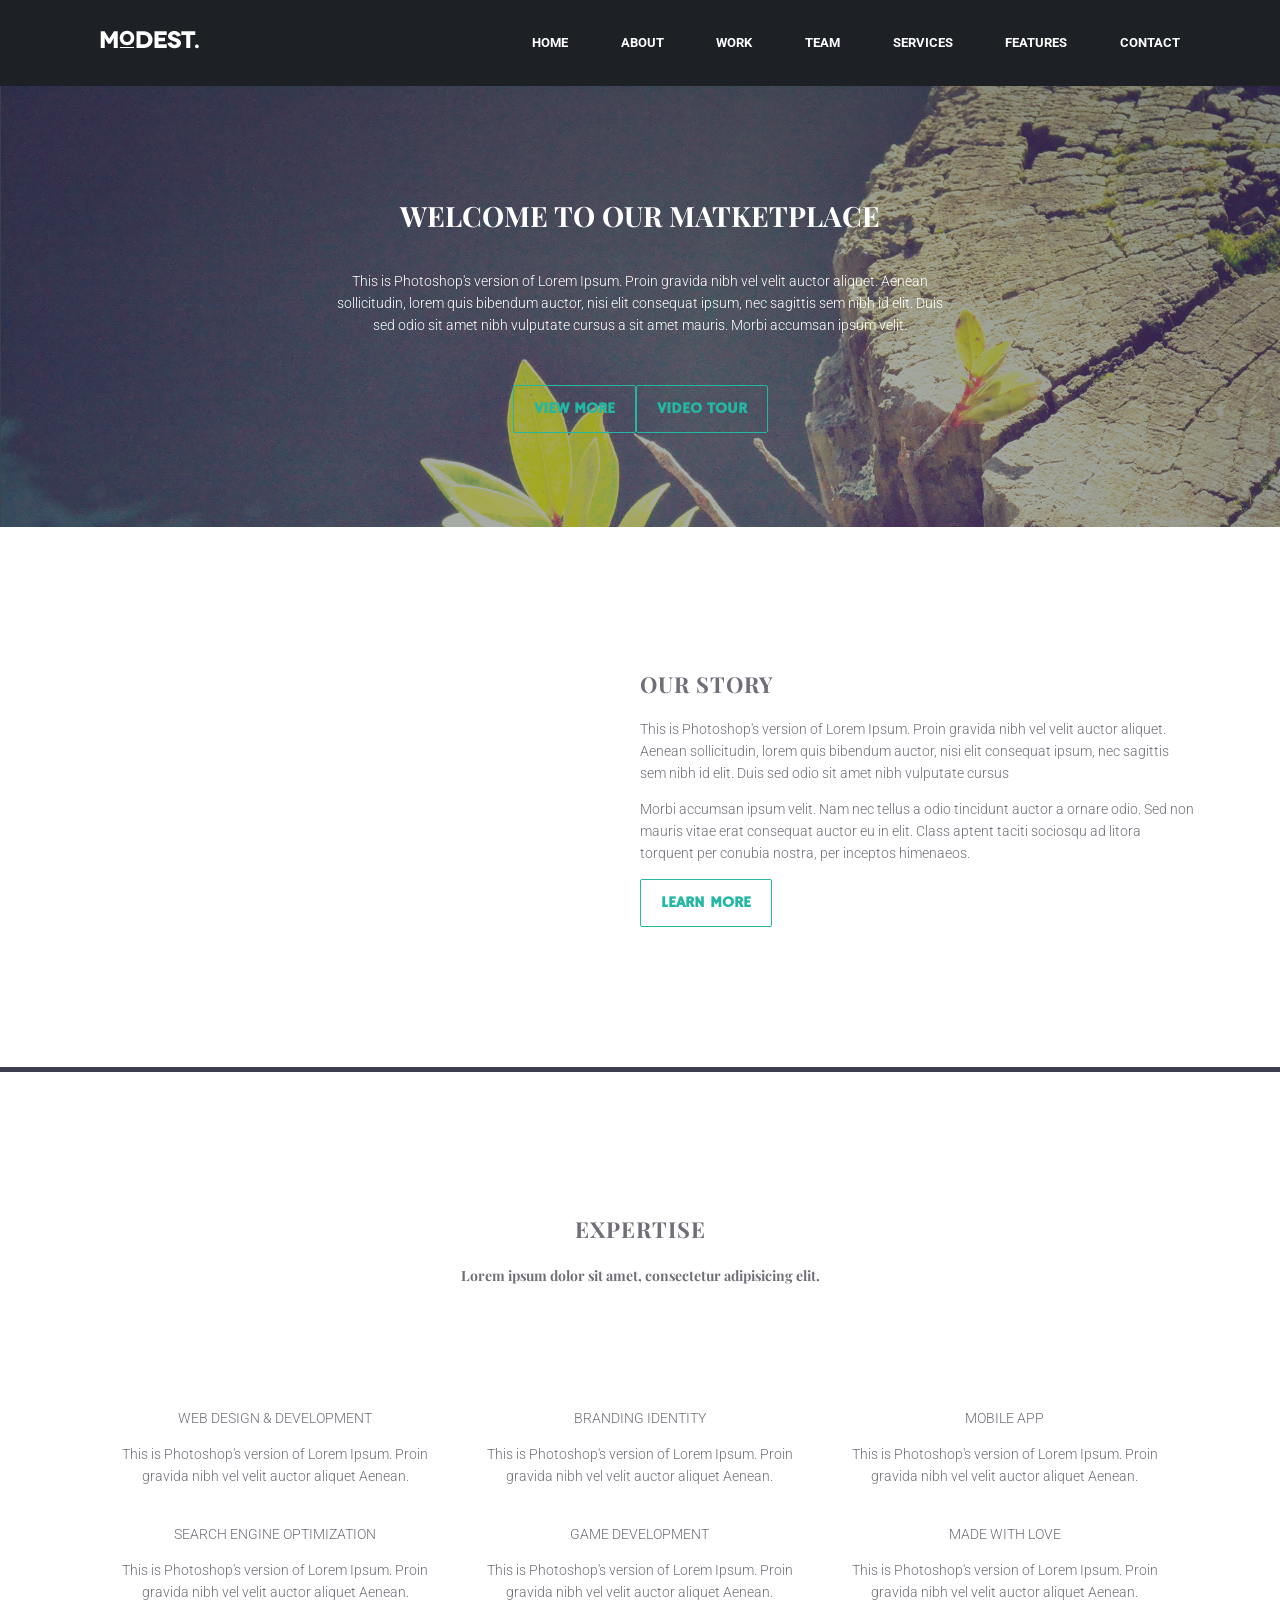
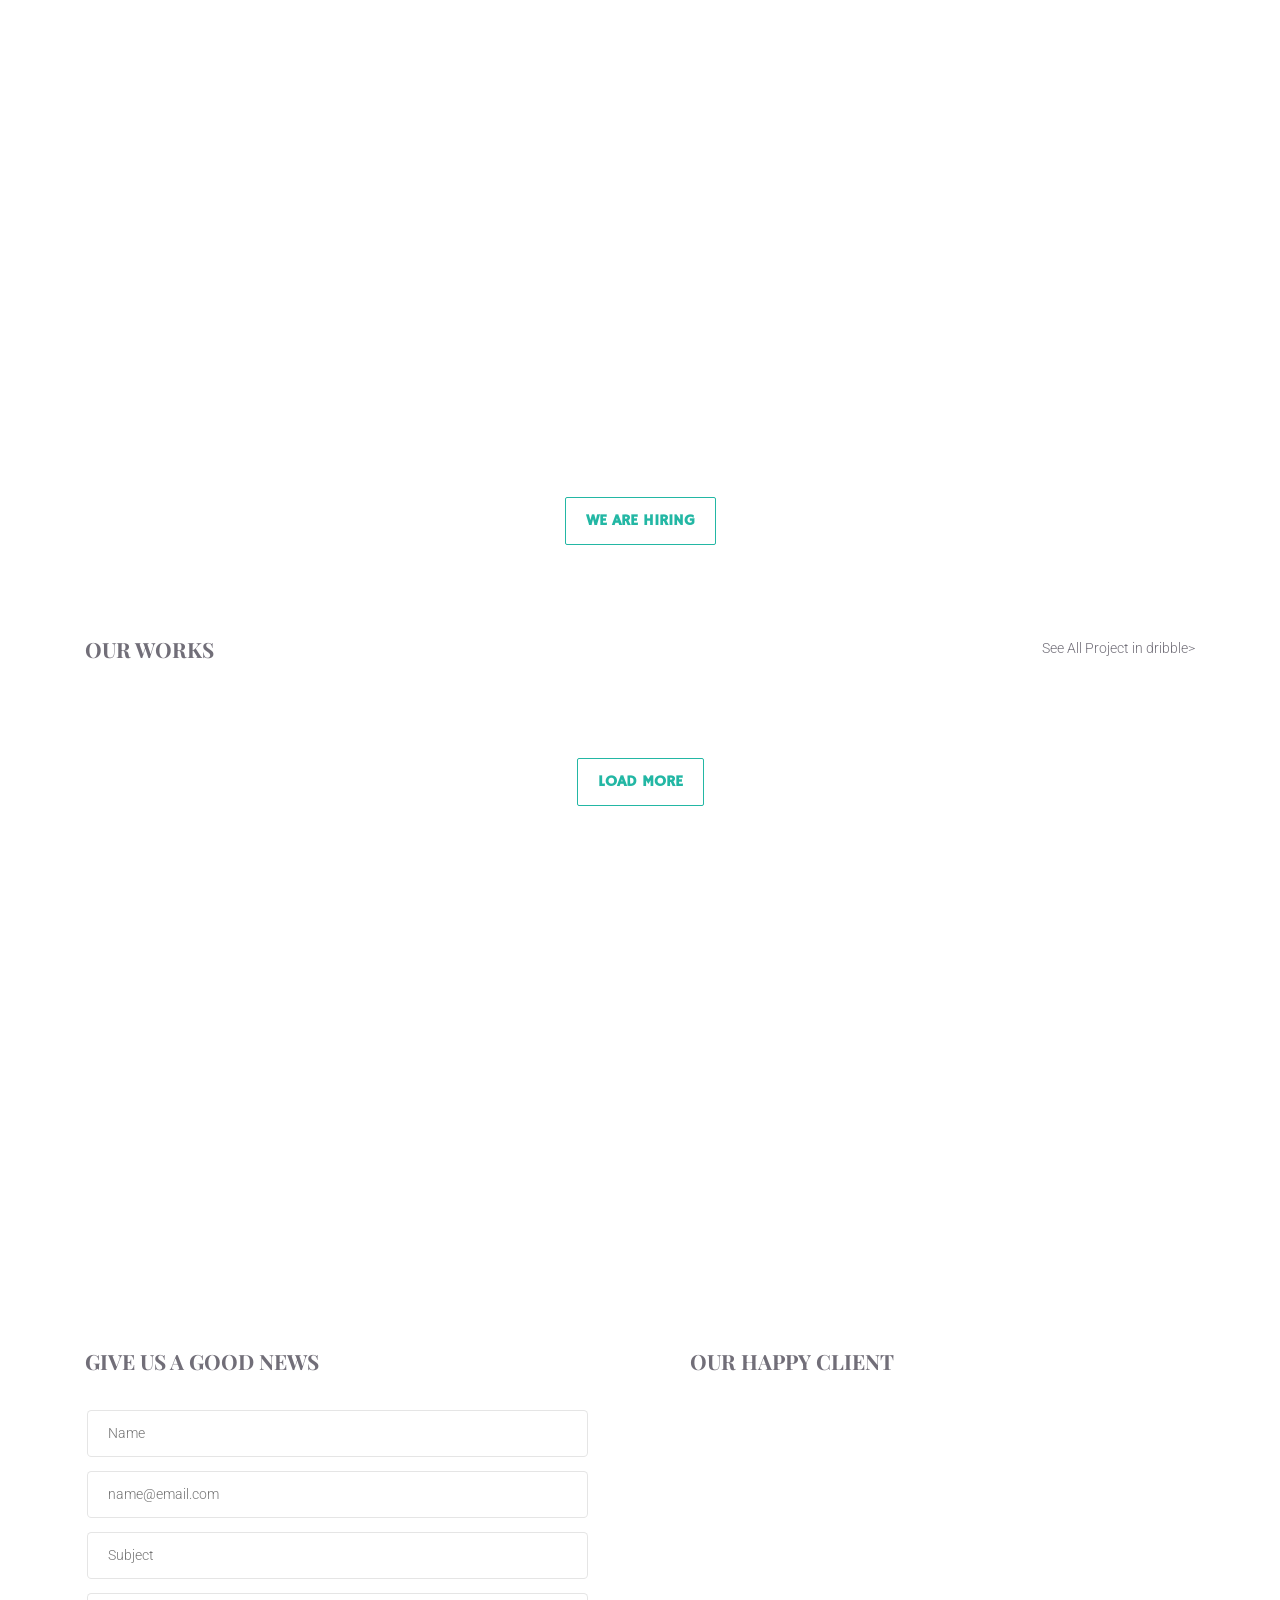
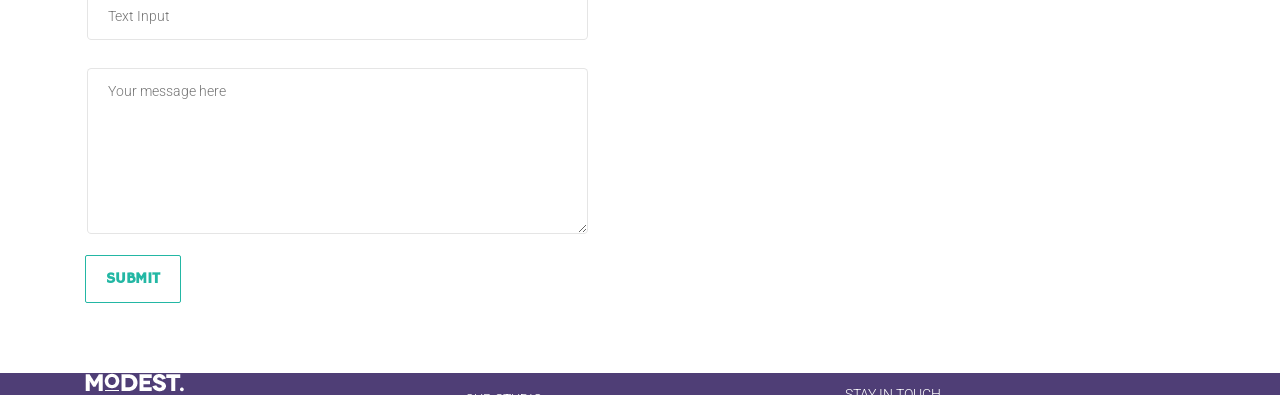
==== index.html @ d0fc0d4c "first commit" ====
<!DOCTYPE html>
<html lang="en">
<head>
  <meta charset="UTF-8">
  <meta name="viewport" content="width=device-width, initial-scale=1.0">
  <meta http-equiv="X-UA-Compatible" content="ie=edge">
  <title>MODEST</title>
  <link href="https://fonts.googleapis.com/css?family=Hammersmith+One|Playfair+Display:700|Roboto:300,400,900" rel="stylesheet">
  <link rel="stylesheet" href="css/main.css">
</head>
<body>
    <header class="header">
        <div class="container">
            <div class="navbar">
                <div class="container">
                    <div class="navbar-container">
                        <div class="navbar-logo"><a href="#"><img src="images/header/logo.png" alt="" class="logo"></a></div>
                        <ul class="navbar-nav">
                            <li class="nav-li"><a href="#">HOME</a></li>
                            <li class="nav-li"><a href="#">ABOUT</a></li>
                            <li class="nav-li"><a href="#">WORK</a></li>
                            <li class="nav-li"><a href="#">TEAM</a></li>
                            <li class="nav-li"><a href="#">SERVICES</a></li>
                            <li class="nav-li"><a href="#">FEATURES</a></li>
                            <li class="nav-li"><a href="#">CONTACT</a></li>
                        </ul>
                    </div>
                </div>
            </div>
        </div>
    </header>
    <div class="wrapper">
        <section class="slider">
            <div class="slider-item">
                <div class="slider-bg"><img src="images/slider/slider-bg.png" alt=""></div>
                <div class="slider-fg">
                    <div class="container">
                        <div class="slider-title"><h1>WELCOME TO OUR MATKETPLACE</h1></div>
                        <div class="slider-description">
                            <p>This is Photoshop's version  of Lorem Ipsum. Proin gravida nibh vel velit auctor aliquet. Aenean sollicitudin, lorem quis bibendum auctor, nisi elit consequat ipsum, nec sagittis sem nibh id elit. Duis sed odio sit amet nibh vulputate cursus a sit amet mauris. Morbi accumsan ipsum velit.
                            </p>
                        </div>
                        <button class="button button-primary">VIEW MORE</button>
                        <button class="button button-primary">VIDEO TOUR</button>
                    </div>
                </div>
            </div>
        </section>
        <section class="story">
            <div class="container">
                <div class="logo-story"><img src="images/about/logo_about.png" alt="" class="story-logo"></div>
                <div class="card-story">
                    <div class="card">
                        <div class="card-title"><h2>OUR STORY</h2></div>
                        <div class="card-description">
                            <p>This is Photoshop's version  of Lorem Ipsum. Proin gravida nibh vel velit auctor aliquet. Aenean sollicitudin, lorem quis bibendum auctor, nisi elit consequat ipsum, nec sagittis sem nibh id elit. Duis sed odio sit amet nibh vulputate cursus</p>
                            <p>Morbi accumsan ipsum velit. Nam nec tellus a odio tincidunt auctor a ornare odio. Sed non  mauris vitae erat consequat auctor eu in elit. Class aptent taciti sociosqu ad litora torquent per conubia nostra, per inceptos himenaeos.</p>
                        </div>
                        <button class="button button-primary">LEARN MORE</button>
                    </div>
                </div>
            </div>
        </section>
        <section class="video">
            <div class="container">
                <div class="video-bg"><img src="images/video/video.png" alt=""></div>
                <div class="video-fg">
                    <div class="container">
                        <div class="button-play"><img src="images/video/play.png" alt=""></div>
                        <div class="video-title">WATCH OUR STORY</div>
                    </div>
                </div>
            </div>
        </section>
        <section class="expertise">
            <div class="container">
                <div class="heading">
                    <div class="heading-title"><h2>EXPERTISE</h2></div>
                    <div class="heading-description"><h4>Lorem ipsum dolor sit amet, consectetur adipisicing elit.</h4></div>
                    <div class="stripe"></div>
                </div>
                <div class="gallery">
                    <div class="grid">
                        <div class="grid-item-expertise">
                            <div class="card">
                                <div class="card-image"><img src="images/expertise/monitor.png" alt=""></div>
                                <div class="card-title">WEB DESIGN & DEVELOPMENT</div>
                                <div class="card-description"><p>This is Photoshop's version  of Lorem Ipsum. Proin gravida nibh vel velit auctor aliquet Aenean.</p></div>
                            </div>
                        </div>
                        <div class="grid-item-expertise">
                            <div class="card">
                                <div class="card-image"><img src="images/expertise/brush.png" alt=""></div>
                                <div class="card-title">BRANDING IDENTITY</div>
                                <div class="card-description"><p>This is Photoshop's version  of Lorem Ipsum. Proin gravida nibh vel velit auctor aliquet Aenean.</p></div>
                            </div>
                        </div>
                        <div class="grid-item-expertise">
                            <div class="card">
                                <div class="card-image"><img src="images/expertise/mobile.png" alt=""></div>
                                <div class="card-title">MOBILE APP</div>
                                <div class="card-description"><p>This is Photoshop's version  of Lorem Ipsum. Proin gravida nibh vel velit auctor aliquet Aenean.</p></div>
                            </div>
                        </div>
                    </div>
                    <div class="grid">
                        <div class="grid-item-expertise">
                            <div class="card">
                                <div class="card-image"><img src="images/expertise/diagram.png" alt=""></div>
                                <div class="card-title">SEARCH ENGINE OPTIMIZATION</div>
                                <div class="card-description"><p>This is Photoshop's version  of Lorem Ipsum. Proin gravida nibh vel velit auctor aliquet Aenean.</p></div>
                            </div>
                        </div>
                        <div class="grid-item-expertise">
                            <div class="card">
                                <div class="card-image"><img src="images/expertise/game.png" alt=""></div>
                                <div class="card-title">GAME DEVELOPMENT</div>
                                <div class="card-description"><p>This is Photoshop's version  of Lorem Ipsum. Proin gravida nibh vel velit auctor aliquet Aenean.</p></div>
                            </div>
                        </div>
                        <div class="grid-item-expertise">
                            <div class="card">
                                <div class="card-image"><img src="images/expertise/heart.png" alt=""></div>
                                <div class="card-title">MADE WITH LOVE</div>
                                <div class="card-description"><p>This is Photoshop's version  of Lorem Ipsum. Proin gravida nibh vel velit auctor aliquet Aenean.</p></div>
                            </div>
                        </div>
                    </div>
                </div>
            </div>
        </section>
        <section class="team">
            <div class="container">
                <div class="heading">
                    <div class="heading-title"><h2>MEET OUR AMAZING TEAM</h2></div>
                    <div class="heading-description"><h4>Lorem ipsum dolor sit amet, consectetur adipisicing elit.</h4></div>
                    <div class="stripe"></div>
                </div>
                <div class="gallery">
                    <div class="grid">
                        <div class="grid-item-team">
                            <div class="card">
                                <div class="card-image"><img src="images/team/teams_1.png" alt=""></div>
                                <div class="card-title">EVE SMITH</div>
                                <div class="card-description"><p>FOUNDER</p></div>
                            </div>
                        </div>
                        <div class="grid-item-team">
                            <div class="card">
                                <div class="card-image"><img src="images/team/teams_2.png" alt=""></div>
                                <div class="card-title">HELEN ROLLES</div>
                                <div class="card-description"><p>ENGINEERING</p></div>
                            </div>
                        </div>
                        <div class="grid-item-team">
                            <div class="card">
                                <div class="card-image"><img src="images/team/teams_3.png" alt=""></div>
                                <div class="card-title">ELVIRA BROWN</div>
                                <div class="card-description"><p>DESIGNER</p></div>
                            </div>
                        </div>
                        <div class="grid-item-team">
                            <div class="card">
                                <div class="card-image"><img src="images/team/teams_4.png" alt=""></div>
                                <div class="card-title">LINA KIM</div>
                                <div class="card-description"><p>MARKETING</p></div>
                            </div>
                        </div>
                    </div>
                </div>
                <p>Become part of our dream, let's join us</p>
                <button class="button button-primary">WE ARE HIRING</button>
            </div>
        </section>
        <section class="works">
            <div class="container">
                <div class="works-heading">
                    <div class="works-title"><h2>OUR WORKS</h2></div>
                    <div class="works-arrow"><div class="works-arrow-text"><p>See All Project in dribble</p></div><div class="works-arrow-arrow"><p> > </p></div></div>
                </div>
            </div>
            <div class="gallery-works">
                <div class="grid">
                    <div class="grid-item"><img src="images/works/works.png" alt=""></div>
                    <div class="grid-item"><img src="images/works/works1.png" alt=""></div>
                    <div class="grid-item"><img src="images/works/works2.png" alt=""></div>
                    <div class="grid-item"><img src="images/works/works3.png" alt=""></div>
                    <div class="grid-item"><img src="images/works/works4.png" alt=""></div>
                    <div class="grid-item"><img src="images/works/works5.png" alt=""></div>
                </div>
                <div class="grid">
                    <div class="grid-item"><img src="images/works/works3.png" alt=""></div>
                    <div class="grid-item"><img src="images/works/works4.png" alt=""></div>
                    <div class="grid-item"><img src="images/works/works5.png" alt=""></div>
                    <div class="grid-item"><img src="images/works/works.png" alt=""></div>
                    <div class="grid-item"><img src="images/works/works1.png" alt=""></div>
                    <div class="grid-item"><img src="images/works/works2.png" alt=""></div>
                </div>
            </div>
            <button class="button button-primary">LOAD MORE</button>
        </section>
        <section class="review">
            <div class="container">
                <div class="review-head">"</div>
                <div class="review-description">This is Photoshop's version  of Lorem Ipsum. Proin gravida nibh
                    vel velit auctor aliquet Aenean.This is Photoshop's version  of Lorem Ipsum. Proin gravida nibh v
                    el velit auctor aliquet Aenean.This is Photoshop's version  of Lorem Ipsum. Proin gravida nibh vel
                    velit auctor aliquet Aenean.
                </div>
                <div class="review-title">JANE JOHANSEN</div>
                <div class="review-subtitle">CEO TENGKUREP</div>
            </div>
            <div class="pagination">
                <div class="container">
                    <div class="arrow-prev"><img src="images/review/back.png" alt=""></div>
                    <div class="avatar-team"><img src="images/review/reviewer.png" alt=""></div>
                    <div class="avatar-team"><img src="images/review/reviewer.png" alt=""></div>
                    <div class="avatar-team-isActiv"><img src="images/review/reviewer_isActive.png" alt=""></div>
                    <div class="avatar-team"><img src="images/review/reviewer.png" alt=""></div>
                    <div class="avatar-team"><img src="images/review/reviewer.png" alt=""></div>
                    <div class="arrow-next"><img src="images/review/forward.png" alt=""></div>
                </div>
            </div>
        </section>
        <section class="contact">
            <div class="container">
                <div class="contact-form">
                    <h2>GIVE US A GOOD NEWS</h2>
                    <form>
                        <fieldset id="forms__input">
                            <p>
                                <label for="input__name">Name</label>
                                <input id="input__name" type="text" placeholder="Name">
                            </p>
                            <p>
                                <label for="input__emailaddress">Email Address</label>
                                <input id="input__emailaddress" type="email" placeholder="name@email.com">
                            </p>
                            <p>
                                <label for="input__subject">Subject</label>
                                <input id="input__subject" type="text" placeholder="Subject">
                            </p>
                            <p>
                                <label for="input__text4" class="valid">Valid</label>
                                <input id="input__text4" class="is-valid" type="text" placeholder="Text Input">
                            </p>
                        </fieldset>
                        <fieldset id="forms__textareas">
                            <p>
                                <label for="textarea">Textarea</label>
                                <textarea id="textarea" rows="8" cols="48" placeholder="Your message here"></textarea>
                            </p>
                        </fieldset>
                        <button class="button button-primary">SUBMIT</button>
                    </form>
                </div>
                <div class="contact-clients">
                    <h2>OUR HAPPY CLIENT</h2>
                    <div class="contact-clients-logos">
                        <div class="client-logo"><img src="images/contact/Puma.png" alt=""></div>
                        <div class="client-logo"><img src="images/contact/Billabong.png" alt=""></div>
                        <div class="client-logo"><img src="images/contact/NIKE.png" alt=""></div>
                        <div class="client-logo"><img src="images/contact/Mango.png" alt=""></div>
                        <div class="client-logo"><img src="images/contact/Levis.png" alt=""></div>
                        <div class="client-logo"><img src="images/contact/Puma.png" alt=""></div>
                        <div class="client-logo"><img src="images/contact/Billabong.png" alt=""></div>
                        <div class="client-logo"><img src="images/contact/NIKE.png" alt=""></div>
                        <div class="client-logo"><img src="images/contact/Mango.png" alt=""></div>
                        <div class="client-logo"><img src="images/contact/Levis.png" alt=""></div>
                    </div>
                </div>

            </div>
        </section>
        <footer class="footer">
            <div class="container">
                <div class="footer-bg"><img src="images/header/slider.png" alt=""></div>
                <div class="footer-fg">
                    <div class="container">
                        <div class="footer-grid">
                            <div class="footer-grid-item">
                                <div class="footer-grid-title">
                                    <img src="images/header/logo.png" alt="">
                                </div>
                                <div class="footer-grid-body">
                                    <p>Lorem ipsum dolor sit amet, consectetur adipisicing elit. Aliquid, architecto deserunt est et eum facere impedit, iure iusto libero nostrum odio quidem reprehenderit rerum. Aut pariatur quas qui sed voluptate! </p>
                                </div>
                            </div>
                            <div class="footer-grid-item">
                                <div class="footer-grid-title">OUR STUDIO</div>
                                <div class="footer-grid-body">
                                    <div class="address">
                                        <div class="address-image">
                                            <img src="images/footer/tag_map.png" alt="">
                                        </div>
                                        <div class="address-text">Lorem ipsum dolor sit amet, consectetur adipisicing elit. Aliquid, architecto deserunt est et eum facere impe</div>
                                    </div>
                                    <div class="phone">
                                        <div class="phone-image">
                                            <img src="images/footer/phone.png" alt="">
                                        </div>
                                        <div class="phone-text">(+52) 21-0000 3333</div>
                                    </div>
                                </div>
                            </div>
                            <div class="footer-grid-item">
                                <div class="footer-grid-title">STAY IN TOUCH</div>
                                <div class="footer-grid-body">
                                    <form class="subscribe">
                                        <fieldset id="form_subscribe">
                                                <p>
                                                    <label for="input__subscribe">Name</label>
                                                    <input id="input__subscribe" type="text" placeholder="Subscribe our newsletter">
                                                </p>
                                        </fieldset>
                                        <button class="button button-primary button-subscribe"><img src="images/footer/paperplane.png" alt=""></button>
                                    </form>
                                    <div class="social">
                                        <div class="social-icon"><img src="images/footer/facebook25.png" alt=""></div>
                                        <div class="social-icon"><img src="images/footer/twitter16.png" alt=""></div>
                                        <div class="social-icon"><img src="images/footer/dribbble4.png" alt=""></div>
                                        <div class="social-icon"><img src="images/footer/instagram3.png" alt=""></div>
                                        <div class="social-icon"><img src="images/footer/google26.png" alt=""></div>
                                        <div class="social-icon"><img src="images/footer/youtube13.png" alt=""></div>
                                    </div>
                                </div>
                            </div>
                        </div>
                        <div class="footer-bar">
                            <ul class="footer-nav">
                                <li class="nav-li"><a href="#">HELP</a></li>
                                <li class="nav-li"><a href="#">TERM & CONDITION</a></li>
                                <li class="nav-li"><a href="#">PRIVACY</a></li>
                            </ul>
                            <div class="copiright">Copyright © 2015 Tajam Creative</div>
                        </div>
                    </div>
                </div>
            </div>
        </footer>
    </div>
</body>
</html>
---- css/main.css ----
/*! normalize.css v8.0.0 | MIT License | github.com/necolas/normalize.css */
/* Document
   ========================================================================== */
/**
 * 1. Correct the line height in all browsers.
 * 2. Prevent adjustments of font size after orientation changes in iOS.
 */
html {
  line-height: 1.15;
  /* 1 */
  -webkit-text-size-adjust: 100%;
  /* 2 */ }

/* Sections
   ========================================================================== */
/**
 * Remove the margin in all browsers.
 */
body {
  margin: 0; }

/**
 * Correct the font size and margin on `h1` elements within `section` and
 * `article` contexts in Chrome, Firefox, and Safari.
 */
h1 {
  font-size: 2em;
  margin: 0.67em 0; }

/* Grouping content
   ========================================================================== */
/**
 * 1. Add the correct box sizing in Firefox.
 * 2. Show the overflow in Edge and IE.
 */
hr {
  -webkit-box-sizing: content-box;
  box-sizing: content-box;
  /* 1 */
  height: 0;
  /* 1 */
  overflow: visible;
  /* 2 */ }

/**
 * 1. Correct the inheritance and scaling of font size in all browsers.
 * 2. Correct the odd `em` font sizing in all browsers.
 */
pre {
  font-family: monospace, monospace;
  /* 1 */
  font-size: 1em;
  /* 2 */ }

/* Text-level semantics
   ========================================================================== */
/**
 * Remove the gray background on active links in IE 10.
 */
a {
  background-color: transparent; }

/**
 * 1. Remove the bottom border in Chrome 57-
 * 2. Add the correct text decoration in Chrome, Edge, IE, Opera, and Safari.
 */
abbr[title] {
  border-bottom: none;
  /* 1 */
  text-decoration: underline;
  /* 2 */
  -webkit-text-decoration: underline dotted;
  text-decoration: underline dotted;
  /* 2 */ }

/**
 * Add the correct font weight in Chrome, Edge, and Safari.
 */
b,
strong {
  font-weight: bolder; }

/**
 * 1. Correct the inheritance and scaling of font size in all browsers.
 * 2. Correct the odd `em` font sizing in all browsers.
 */
code,
kbd,
samp {
  font-family: monospace, monospace;
  /* 1 */
  font-size: 1em;
  /* 2 */ }

/**
 * Add the correct font size in all browsers.
 */
small {
  font-size: 80%; }

/**
 * Prevent `sub` and `sup` elements from affecting the line height in
 * all browsers.
 */
sub,
sup {
  font-size: 75%;
  line-height: 0;
  position: relative;
  vertical-align: baseline; }

sub {
  bottom: -0.25em; }

sup {
  top: -0.5em; }

/* Embedded content
   ========================================================================== */
/**
 * Remove the border on images inside links in IE 10.
 */
img {
  border-style: none; }

/* Forms
   ========================================================================== */
/**
 * 1. Change the font styles in all browsers.
 * 2. Remove the margin in Firefox and Safari.
 */
button,
input,
optgroup,
select,
textarea {
  font-family: inherit;
  /* 1 */
  font-size: 100%;
  /* 1 */
  line-height: 1.15;
  /* 1 */
  margin: 0;
  /* 2 */ }

/**
 * Show the overflow in IE.
 * 1. Show the overflow in Edge.
 */
button,
input {
  /* 1 */
  overflow: visible; }

/**
 * Remove the inheritance of text transform in Edge, Firefox, and IE.
 * 1. Remove the inheritance of text transform in Firefox.
 */
button,
select {
  /* 1 */
  text-transform: none; }

/**
 * Correct the inability to style clickable types in iOS and Safari.
 */
button,
[type="button"],
[type="reset"],
[type="submit"] {
  -webkit-appearance: button; }

/**
 * Remove the inner border and padding in Firefox.
 */
button::-moz-focus-inner,
[type="button"]::-moz-focus-inner,
[type="reset"]::-moz-focus-inner,
[type="submit"]::-moz-focus-inner {
  border-style: none;
  padding: 0; }

/**
 * Restore the focus styles unset by the previous rule.
 */
button:-moz-focusring,
[type="button"]:-moz-focusring,
[type="reset"]:-moz-focusring,
[type="submit"]:-moz-focusring {
  outline: 1px dotted ButtonText; }

/**
 * Correct the padding in Firefox.
 */
fieldset {
  padding: 0.35em 0.75em 0.625em; }

/**
 * 1. Correct the text wrapping in Edge and IE.
 * 2. Correct the color inheritance from `fieldset` elements in IE.
 * 3. Remove the padding so developers are not caught out when they zero out
 *    `fieldset` elements in all browsers.
 */
legend {
  -webkit-box-sizing: border-box;
  box-sizing: border-box;
  /* 1 */
  color: inherit;
  /* 2 */
  display: table;
  /* 1 */
  max-width: 100%;
  /* 1 */
  padding: 0;
  /* 3 */
  white-space: normal;
  /* 1 */ }

/**
 * Add the correct vertical alignment in Chrome, Firefox, and Opera.
 */
progress {
  vertical-align: baseline; }

/**
 * Remove the default vertical scrollbar in IE 10+.
 */
textarea {
  overflow: auto; }

/**
 * 1. Add the correct box sizing in IE 10.
 * 2. Remove the padding in IE 10.
 */
[type="checkbox"],
[type="radio"] {
  -webkit-box-sizing: border-box;
  box-sizing: border-box;
  /* 1 */
  padding: 0;
  /* 2 */ }

/**
 * Correct the cursor style of increment and decrement buttons in Chrome.
 */
[type="number"]::-webkit-inner-spin-button,
[type="number"]::-webkit-outer-spin-button {
  height: auto; }

/**
 * 1. Correct the odd appearance in Chrome and Safari.
 * 2. Correct the outline style in Safari.
 */
[type="search"] {
  -webkit-appearance: textfield;
  /* 1 */
  outline-offset: -2px;
  /* 2 */ }

/**
 * Remove the inner padding in Chrome and Safari on macOS.
 */
[type="search"]::-webkit-search-decoration {
  -webkit-appearance: none; }

/**
 * 1. Correct the inability to style clickable types in iOS and Safari.
 * 2. Change font properties to `inherit` in Safari.
 */
::-webkit-file-upload-button {
  -webkit-appearance: button;
  /* 1 */
  font: inherit;
  /* 2 */ }

/* Interactive
   ========================================================================== */
/*
 * Add the correct display in Edge, IE 10+, and Firefox.
 */
details {
  display: block; }

/*
 * Add the correct display in all browsers.
 */
summary {
  display: list-item; }

/* Misc
   ========================================================================== */
/**
 * Add the correct display in IE 10+.
 */
template {
  display: none; }

/**
 * Add the correct display in IE 10.
 */
[hidden] {
  display: none; }

html {
  -webkit-box-sizing: border-box;
  box-sizing: border-box;
  font-family: 'Roboto', sans-serif; }

:root {
  --color-primary: #23b7a4; }

a {
  color: var(--color-primary); }

*, *::before, *::after {
  -webkit-box-sizing: inherit;
  box-sizing: inherit; }

img {
  max-width: 100%;
  height: auto; }

.wrapper {
  overflow: hidden;
  /*position: relative;*/
  width: 100%; }

body {
  font-family: 'Roboto', sans-serif;
  font-size: 14px;
  font-weight: 300;
  line-height: 1.57;
  color: rgba(65, 61, 75, 0.75); }

.button {
  font-family: 'Hammersmith One', sans-serif; }

h1, h2, h3, h4, h5, h6 {
  font-family: 'Playfair Display', serif; }

.container {
  max-width: 1140px;
  padding-left: 15px;
  padding-right: 15px;
  margin-left: auto;
  margin-right: auto; }

.button {
  font: inherit;
  cursor: pointer;
  display: -webkit-inline-box;
  display: -ms-inline-flexbox;
  display: inline-flex;
  min-height: 1em;
  outline: 0;
  border: none;
  background: #e0e1e2 none;
  color: rgba(0, 0, 0, 0.6);
  margin: 0;
  padding: .78571429em 1.5em .78571429em;
  text-transform: none;
  text-shadow: none;
  font-weight: 700;
  line-height: 1em;
  text-align: center;
  text-decoration: none;
  border-radius: .28571429rem;
  -webkit-user-select: none;
  -moz-user-select: none;
  -ms-user-select: none;
  user-select: none;
  -webkit-tap-highlight-color: transparent; }

.button:hover {
  background-color: #cacbcd;
  background-image: none;
  color: rgba(0, 0, 0, 0.8); }

.button:focus {
  background-color: #cacbcd;
  color: rgba(0, 0, 0, 0.8); }

.button:disabled, .disabled.button, .disabled.button:hover {
  cursor: default;
  opacity: .45 !important;
  background-image: none !important;
  -webkit-box-shadow: none !important;
  box-shadow: none !important;
  pointer-events: none !important; }

.button-primary {
  padding: 15px 20px;
  font-family: 'Hammersmith One', sans-serif;
  background-color: transparent;
  font-size: 16px;
  border-radius: 2px;
  color: var(--color-primary);
  border: solid 1px var(--color-primary); }

.button-primary:hover,
.button-primary:focus {
  color: #fff;
  background-color: var(--color-primary);
  border: solid 1px var(--color-primary); }

label {
  display: block;
  margin: 0 0 .28571429rem 0;
  color: rgba(0, 0, 0, 0.87);
  font-size: .92857143em;
  font-weight: 700;
  text-transform: none; }

textarea,
select,
input:not([type]),
input[type="date"],
input[type="datetime-local"],
input[type="email"],
input[type="file"],
input[type="number"],
input[type="password"],
input[type="search"],
input[type="tel"],
input[type="text"],
input[type="time"],
input[type="url"],
input[type="month"],
input[type="datetime"],
input[type="week"] {
  font: inherit;
  -webkit-appearance: none;
  line-height: 1.21429em;
  font-size: 1em;
  color: rgba(0, 0, 0, 0.87);
  -webkit-box-shadow: transparent 0 0 0 0 inset;
  box-shadow: transparent 0 0 0 0 inset;
  margin: 0;
  outline: 0;
  padding: 0.5em 0.5em;
  background: white;
  border-width: 1px;
  border-style: solid;
  border-color: rgba(34, 36, 38, 0.15);
  -webkit-border-image: initial;
  -o-border-image: initial;
  border-image: initial;
  border-radius: 0.285714rem; }

textarea {
  resize: vertical; }

textarea:focus,
select:focus,
input:not([type]):focus,
input[type=date]:focus,
input[type=datetime-local]:focus,
input[type=email]:focus,
input[type=file]:focus,
input[type=number]:focus,
input[type=password]:focus,
input[type=search]:focus,
input[type=tel]:focus,
input[type=text]:focus,
input[type=time]:focus,
input[type=url]:focus {
  color: rgba(0, 0, 0, 0.95);
  border-color: #85b7d9;
  border-radius: .28571429rem;
  background: #fff;
  -webkit-box-shadow: 0 0 0 0 rgba(34, 36, 38, 0.35) inset;
  box-shadow: 0 0 0 0 rgba(34, 36, 38, 0.35) inset; }

input[type="text"], input[type="email"], textarea {
  padding: 14px 20px;
  color: rgba(65, 61, 75, 0.5);
  border: solid 1px rgba(0, 0, 0, 0.1); }

.logo {
  display: -webkit-inline-flex;
  display: -ms-inline-flex;
  display: -webkit-inline-box;
  display: -ms-inline-flexbox;
  display: inline-flex;
  text-decoration: none; }

.navbar {
  display: -webkit-flex;
  /*display: -ms-flex;*/
  display: -webkit-box;
  display: -ms-flexbox;
  display: flex;
  -ms-flex-wrap: wrap;
  flex-wrap: wrap;
  /*background-color: #e0e1e2;*/
  -ms-flex-preferred-size: 100%;
  flex-basis: 100%; }

.navbar > .container {
  display: -webkit-flex;
  /*display: -ms-flex;*/
  display: -webkit-box;
  display: -ms-flexbox;
  display: flex;
  -ms-flex-wrap: wrap;
  flex-wrap: wrap;
  -ms-flex-preferred-size: 100%;
  flex-basis: 100%; }

.navbar-container {
  display: -webkit-flex;
  /*display: -ms-flex;*/
  display: -webkit-box;
  display: -ms-flexbox;
  display: flex;
  -ms-flex-wrap: wrap;
  flex-wrap: wrap;
  -webkit-box-pack: justify;
  -ms-flex-pack: justify;
  justify-content: space-between;
  -webkit-box-align: center;
  -ms-flex-align: center;
  align-items: center;
  -ms-flex-preferred-size: 100%;
  flex-basis: 100%; }

.navbar-nav {
  display: -webkit-flex;
  /*display: -ms-flex;*/
  display: -webkit-box;
  display: -ms-flexbox;
  display: flex;
  -ms-flex-wrap: wrap;
  flex-wrap: wrap;
  margin: 0;
  padding-left: 0;
  list-style: none;
  width: 60%;
  -webkit-box-pack: justify;
  -ms-flex-pack: justify;
  justify-content: space-between;
  text-align: center; }

.nav-li {
  /*flex-basis: calc(100% / 7);*/
  /*border: 1px solid red;*/
  -ms-flex-preferred-size: auto;
  flex-basis: auto;
  text-align: center; }

.navbar a {
  text-decoration: none;
  font-family: 'Roboto', sans-serif;
  font-size: 13px;
  font-weight: bold;
  color: white; }

.child-width-1-1 > * {
  width: 100%; }

.child-width-1-2 > * {
  width: 50%; }

.child-width-1-4 > * {
  width: calc(1 / 4 * 100%); }

.child-width-2-4 > * {
  width: calc(2 / 4 * 100%); }

.child-width-3-4 > * {
  width: calc(3 / 4 * 100%); }

.child-width-1-3 > * {
  width: calc(1 / 3 * 100%); }

.child-width-2-3 > * {
  width: calc(2 / 3 * 100%); }

.width-1-1 {
  width: 100%; }

.width-1-2 {
  width: 50%; }

.width-1-4 {
  width: calc(1 / 4 * 100%); }

.width-2-4 {
  width: calc(2 / 4 * 100%); }

.width-3-4 {
  width: calc(3 / 4 * 100%); }

.width-1-3 {
  width: calc(1 / 3 * 100%); }

.width-2-3 {
  width: calc(2 / 3 * 100%); }

.grid {
  display: -webkit-flex;
  /*display: -ms-flex;*/
  display: -webkit-box;
  display: -ms-flexbox;
  display: flex;
  -ms-flex-wrap: wrap;
  flex-wrap: wrap;
  -webkit-box-pack: center;
  -ms-flex-pack: center;
  justify-content: center;
  margin-left: -15px;
  margin-right: -15px; }

.layout {
  display: -webkit-flex;
  display: -ms-flex;
  display: -webkit-box;
  display: -ms-flexbox;
  display: flex;
  -ms-flex-wrap: wrap;
  flex-wrap: wrap;
  margin-left: -15px;
  margin-right: -15px; }

.layout-item {
  padding-left: 15px;
  padding-right: 15px; }

.header {
  width: 100%;
  display: -webkit-flex;
  /*display: -ms-flex;*/
  display: -webkit-box;
  display: -ms-flexbox;
  display: flex;
  -ms-flex-wrap: wrap;
  flex-wrap: wrap;
  position: fixed;
  z-index: 100;
  background-color: #1d2126;
  padding-top: 30px;
  padding-bottom: 30px; }

.header > .container {
  display: -webkit-flex;
  /*display: -ms-flex;*/
  display: -webkit-box;
  display: -ms-flexbox;
  display: flex;
  -ms-flex-wrap: wrap;
  flex-wrap: wrap;
  width: 100%;
  /*background-color: brown;*/ }

.slider {
  width: 100%;
  color: white;
  margin-top: 82px; }

.slider-item {
  position: relative; }

.slider-bg {
  line-height: 0;
  /*background-color: chocolate;*/ }

.slider-fg {
  display: -webkit-box;
  display: -ms-flexbox;
  display: flex;
  -ms-flex-wrap: wrap;
  flex-wrap: wrap;
  -webkit-box-pack: center;
  -ms-flex-pack: center;
  justify-content: center;
  -webkit-box-align: center;
  -ms-flex-align: center;
  align-items: center;
  width: 100%;
  /*height: 826px;*/
  /*background: rgba(49, 29, 94, 0.85);*/
  position: absolute;
  top: 0;
  left: 0;
  right: 0;
  bottom: 0;
  z-index: 1; }

.slider-fg .container {
  display: -webkit-flex;
  /*display: -ms-flex;*/
  display: -webkit-box;
  display: -ms-flexbox;
  display: flex;
  -ms-flex-wrap: wrap;
  flex-wrap: wrap;
  -webkit-box-pack: center;
  -ms-flex-pack: center;
  justify-content: center;
  -webkit-box-align: center;
  -ms-flex-align: center;
  align-items: center;
  -ms-flex-preferred-size: 50%;
  flex-basis: 50%; }

.slider-title {
  -ms-flex-preferred-size: 100%;
  flex-basis: 100%; }

.slider .button {
  margin-top: 35px; }

section {
  width: 100%;
  display: -webkit-flex;
  /*display: -ms-flex;*/
  display: -webkit-box;
  display: -ms-flexbox;
  display: flex;
  -webkit-box-pack: center;
  -ms-flex-pack: center;
  justify-content: center;
  text-align: center;
  padding-bottom: 70px;
  /*background-color: #d21411;*/ }

/*
section.story {
    width: 100%;
    display: -webkit-flex;
    !*display: -ms-flex;*!
    display: flex;
    justify-content: center;
    text-align: center;
    background-color: #d21411;

}*/
.story > .container {
  width: 100%;
  display: -webkit-flex;
  /*display: -ms-flex;*/
  display: -webkit-box;
  display: -ms-flexbox;
  display: flex;
  -ms-flex-wrap: wrap;
  flex-wrap: wrap;
  -webkit-box-pack: center;
  -ms-flex-pack: center;
  justify-content: center;
  text-align: center;
  padding-top: 70px;
  padding-bottom: 70px; }

.logo-story, .card-story {
  -ms-flex-preferred-size: 50%;
  flex-basis: 50%; }

.card-story {
  text-align: left; }

.card-story > .card > .card-title > h2 {
  margin-top: 0;
  font-size: 22px;
  font-weight: bold;
  letter-spacing: 1px; }

.video {
  width: 100%;
  color: white; }

.wrapper > .video > .container {
  width: 100%;
  max-width: 100%;
  padding-left: 0;
  padding-right: 0;
  position: relative;
  background-color: chartreuse; }

/*.button-play {
    background-color: var(--color-primary);
    width: 50px;
    height: 2px;

}*/
.video-bg {
  width: 100%;
  line-height: 0;
  /*background-color: chocolate;*/ }

.video-fg {
  display: -webkit-box;
  display: -ms-flexbox;
  display: flex;
  -ms-flex-wrap: wrap;
  flex-wrap: wrap;
  -webkit-box-pack: center;
  -ms-flex-pack: center;
  justify-content: center;
  -webkit-box-align: center;
  -ms-flex-align: center;
  align-items: center;
  /*width: 100%;*/
  /*height: 826px;*/
  background: rgba(49, 29, 94, 0.85);
  position: absolute;
  top: 0;
  left: 0;
  right: 0;
  bottom: 0;
  z-index: 2; }

.video-fg .container {
  display: -webkit-flex;
  /*display: -ms-flex;*/
  display: -webkit-box;
  display: -ms-flexbox;
  display: flex;
  -ms-flex-wrap: wrap;
  flex-wrap: wrap;
  -webkit-box-pack: center;
  -ms-flex-pack: center;
  justify-content: center;
  -webkit-box-align: center;
  -ms-flex-align: center;
  align-items: center;
  /*flex-basis: 50%;*/ }

.video-title {
  -ms-flex-preferred-size: 100%;
  flex-basis: 100%;
  padding-top: 34px; }

.grid-item-expertise {
  padding-left: 15px;
  padding-right: 15px;
  -ms-flex-preferred-size: calc( 100% / 3 - 15px);
  flex-basis: calc( 100% / 3 - 15px); }

.heading {
  display: -webkit-flex;
  /*display: -ms-flex;*/
  display: -webkit-box;
  display: -ms-flexbox;
  display: flex;
  -ms-flex-wrap: wrap;
  flex-wrap: wrap;
  -webkit-box-orient: vertical;
  -webkit-box-direction: normal;
  -ms-flex-direction: column;
  flex-direction: column;
  -webkit-box-pack: center;
  -ms-flex-pack: center;
  justify-content: center;
  -webkit-box-align: center;
  -ms-flex-align: center;
  align-items: center;
  padding-top: 70px;
  padding-bottom: 80px; }

.heading-title > h2 {
  margin-top: 0;
  margin-bottom: 0;
  font-size: 22px;
  font-weight: bold;
  letter-spacing: 1px; }

.heading > .stripe {
  background-color: #413d4b;
  opacity: 0.3; }

.team {
  background-image: url("../../images/team/overlay_team.png");
  background-size: cover;
  color: white; }

.grid-item-team {
  padding-left: 15px;
  padding-right: 15px;
  -ms-flex-preferred-size: calc( 100% / 4 - 15px);
  flex-basis: calc( 100% / 4 - 15px); }

.team .stripe {
  background-color: white; }

.works {
  -ms-flex-wrap: wrap;
  flex-wrap: wrap; }

.works > .container {
  -ms-flex-preferred-size: 100%;
  flex-basis: 100%; }

.works-heading {
  display: -webkit-flex;
  /*display: -ms-flex;*/
  display: -webkit-box;
  display: -ms-flexbox;
  display: flex;
  -ms-flex-wrap: wrap;
  flex-wrap: wrap;
  -webkit-box-pack: justify;
  -ms-flex-pack: justify;
  justify-content: space-between;
  -webkit-box-align: center;
  -ms-flex-align: center;
  align-items: center; }

.works-arrow {
  display: -webkit-flex;
  /*display: -ms-flex;*/
  display: -webkit-box;
  display: -ms-flexbox;
  display: flex;
  -ms-flex-wrap: wrap;
  flex-wrap: wrap;
  -webkit-box-pack: center;
  -ms-flex-pack: center;
  justify-content: center;
  -webkit-box-align: center;
  -ms-flex-align: center;
  align-items: center; }

.gallery-works {
  -ms-flex-preferred-size: 100%;
  flex-basis: 100%;
  display: -webkit-flex;
  /*display: -ms-flex;*/
  display: -webkit-box;
  display: -ms-flexbox;
  display: flex;
  -ms-flex-wrap: wrap;
  flex-wrap: wrap;
  -webkit-box-pack: center;
  -ms-flex-pack: center;
  justify-content: center;
  -webkit-box-align: center;
  -ms-flex-align: center;
  align-items: center;
  line-height: 0; }

.gallery-works .grid-item {
  -ms-flex-preferred-size: calc( 100% / 6);
  flex-basis: calc( 100% / 6); }

.works .button {
  margin-top: 70px; }

.arrow-prev {
  padding-right: 30px; }

.arrow-next {
  padding-left: 30px; }

.review {
  background-image: url("../../images/review/overlay_review.png");
  background-size: cover;
  color: white;
  padding-top: 70px;
  -ms-flex-wrap: wrap;
  flex-wrap: wrap; }

.review-head {
  font-size: 100px;
  font-family: 'Playfair Display', serif; }

.pagination {
  -ms-flex-preferred-size: 100%;
  flex-basis: 100%;
  margin-top: 45px; }

.pagination .container {
  display: -webkit-flex;
  /*display: -ms-flex;*/
  display: -webkit-box;
  display: -ms-flexbox;
  display: flex;
  -webkit-box-pack: center;
  -ms-flex-pack: center;
  justify-content: center;
  -webkit-box-align: center;
  -ms-flex-align: center;
  align-items: center;
  -ms-flex-preferred-size: 50%;
  flex-basis: 50%; }

.avatar-team, .avatar-team-isActiv {
  -ms-flex-preferred-size: calc( 100% / 7 - 70px);
  flex-basis: calc( 100% / 7 - 70px); }

.contact > .container {
  display: -webkit-flex;
  /*display: -ms-flex;*/
  display: -webkit-box;
  display: -ms-flexbox;
  display: flex;
  -ms-flex-wrap: wrap;
  flex-wrap: wrap;
  -webkit-box-pack: justify;
  -ms-flex-pack: justify;
  justify-content: space-between;
  -webkit-box-align: baseline;
  -ms-flex-align: baseline;
  align-items: baseline;
  width: 100%; }

.contact-form, .contact-clients {
  -ms-flex-preferred-size: calc( 100% / 2 - 50px);
  flex-basis: calc( 100% / 2 - 50px);
  text-align: left; }

form label {
  display: none; }

.contact fieldset {
  padding: 0;
  border: none; }

.contact input, .contact textarea {
  width: 100%; }

.contact-clients-logos {
  display: -webkit-flex;
  /*display: -ms-flex;*/
  display: -webkit-box;
  display: -ms-flexbox;
  display: flex;
  -ms-flex-wrap: wrap;
  flex-wrap: wrap;
  -ms-flex-pack: distribute;
  justify-content: space-around;
  -webkit-box-align: baseline;
  -ms-flex-align: baseline;
  align-items: baseline;
  width: 100%; }

.client-logo {
  -ms-flex-preferred-size: calc( 100% / 2 - 20px);
  flex-basis: calc( 100% / 2 - 20px);
  padding-top: 20px;
  padding-bottom: 20px; }

.footer {
  color: #ffffff; }

.footer > .container {
  max-width: 100%;
  padding: 0 0;
  position: relative; }

.footer-fg {
  display: -webkit-box;
  display: -ms-flexbox;
  display: flex;
  -ms-flex-wrap: wrap;
  flex-wrap: wrap;
  -webkit-box-pack: center;
  -ms-flex-pack: center;
  justify-content: center;
  -webkit-box-align: center;
  -ms-flex-align: center;
  align-items: center;
  background: rgba(49, 29, 94, 0.85);
  position: absolute;
  top: 0;
  left: 0;
  right: 0;
  bottom: 0;
  z-index: 1; }

.footer-grid {
  display: -webkit-box;
  display: -ms-flexbox;
  display: flex;
  -ms-flex-wrap: wrap;
  flex-wrap: wrap;
  -webkit-box-pack: justify;
  -ms-flex-pack: justify;
  justify-content: space-between;
  -webkit-box-align: center;
  -ms-flex-align: center;
  align-items: center; }

.footer-grid-item {
  -ms-flex-preferred-size: calc( 100% / 3 - 20px);
  flex-basis: calc( 100% / 3 - 20px); }

.phone, .address {
  display: -webkit-box;
  display: -ms-flexbox;
  display: flex;
  -webkit-box-pack: start;
  -ms-flex-pack: start;
  justify-content: flex-start;
  -webkit-box-align: start;
  -ms-flex-align: start;
  align-items: flex-start; }

.address-image {
  -ms-flex-negative: 0;
  flex-shrink: 0; }

.address-image, .phone-image {
  padding-right: 16px; }

.subscribe {
  display: -webkit-box;
  display: -ms-flexbox;
  display: flex;
  -webkit-box-pack: center;
  -ms-flex-pack: center;
  justify-content: center;
  -webkit-box-align: center;
  -ms-flex-align: center;
  align-items: center; }

.footer fieldset {
  padding: 0;
  border: none; }

.social {
  display: -webkit-box;
  display: -ms-flexbox;
  display: flex;
  -ms-flex-wrap: wrap;
  flex-wrap: wrap;
  -webkit-box-pack: center;
  -ms-flex-pack: center;
  justify-content: center;
  -webkit-box-align: center;
  -ms-flex-align: center;
  align-items: center; }

.button-subscribe {
  padding: 0;
  border-radius: 0; }

.footer input {
  border-radius: 0; }

.footer-bar {
  display: -webkit-flex;
  /*display: -ms-flex;*/
  display: -webkit-box;
  display: -ms-flexbox;
  display: flex;
  -ms-flex-wrap: wrap;
  flex-wrap: wrap;
  -webkit-box-pack: justify;
  -ms-flex-pack: justify;
  justify-content: space-between;
  -webkit-box-align: center;
  -ms-flex-align: center;
  align-items: center; }

.footer-nav {
  list-style: none;
  display: -webkit-flex;
  /*display: -ms-flex;*/
  display: -webkit-box;
  display: -ms-flexbox;
  display: flex;
  -ms-flex-wrap: wrap;
  flex-wrap: wrap;
  margin: 0;
  padding-left: 0;
  -ms-flex-preferred-size: 30%;
  flex-basis: 30%;
  -webkit-box-pack: justify;
  -ms-flex-pack: justify;
  justify-content: space-between;
  text-align: center; }

.footer .nav-li {
  -ms-flex-preferred-size: auto;
  flex-basis: auto;
  text-align: center; }

.footer a {
  text-decoration: none;
  font-family: 'Roboto', sans-serif;
  font-size: 13px;
  font-weight: bold;
  color: white; }
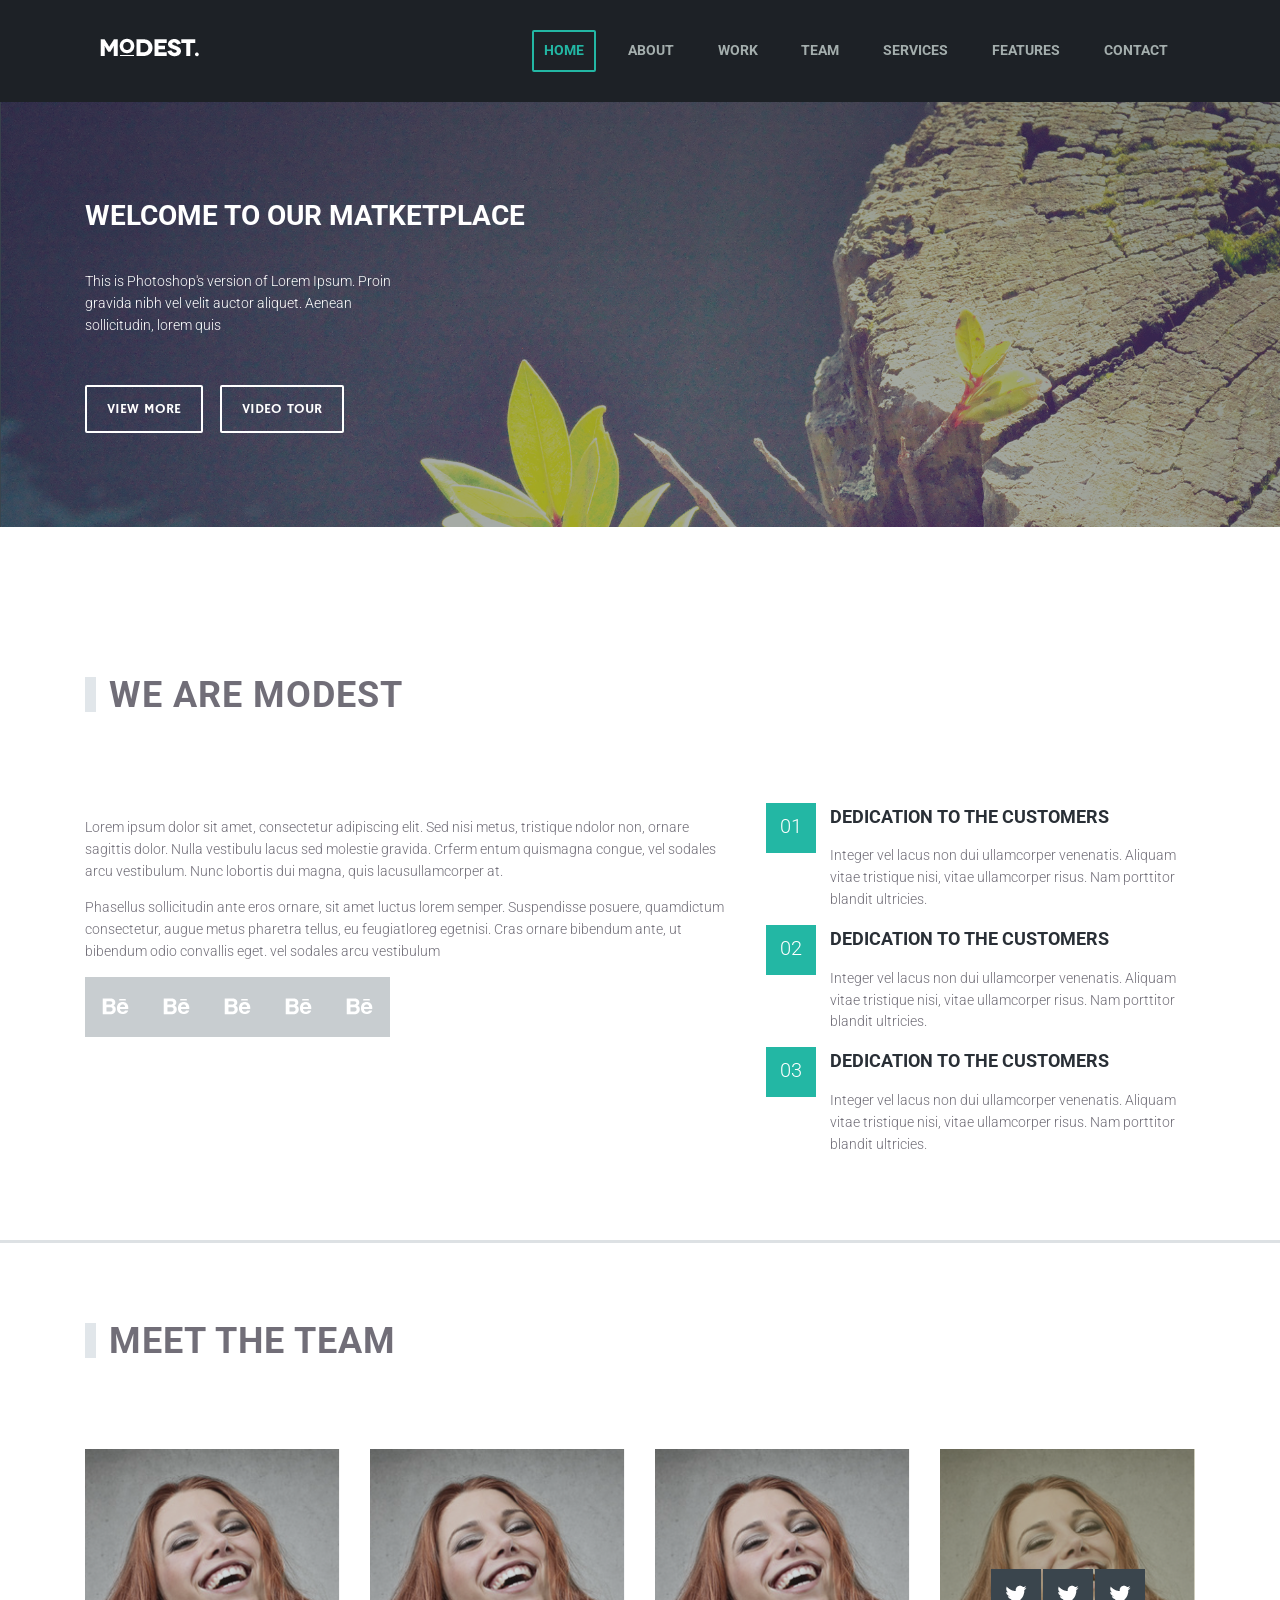
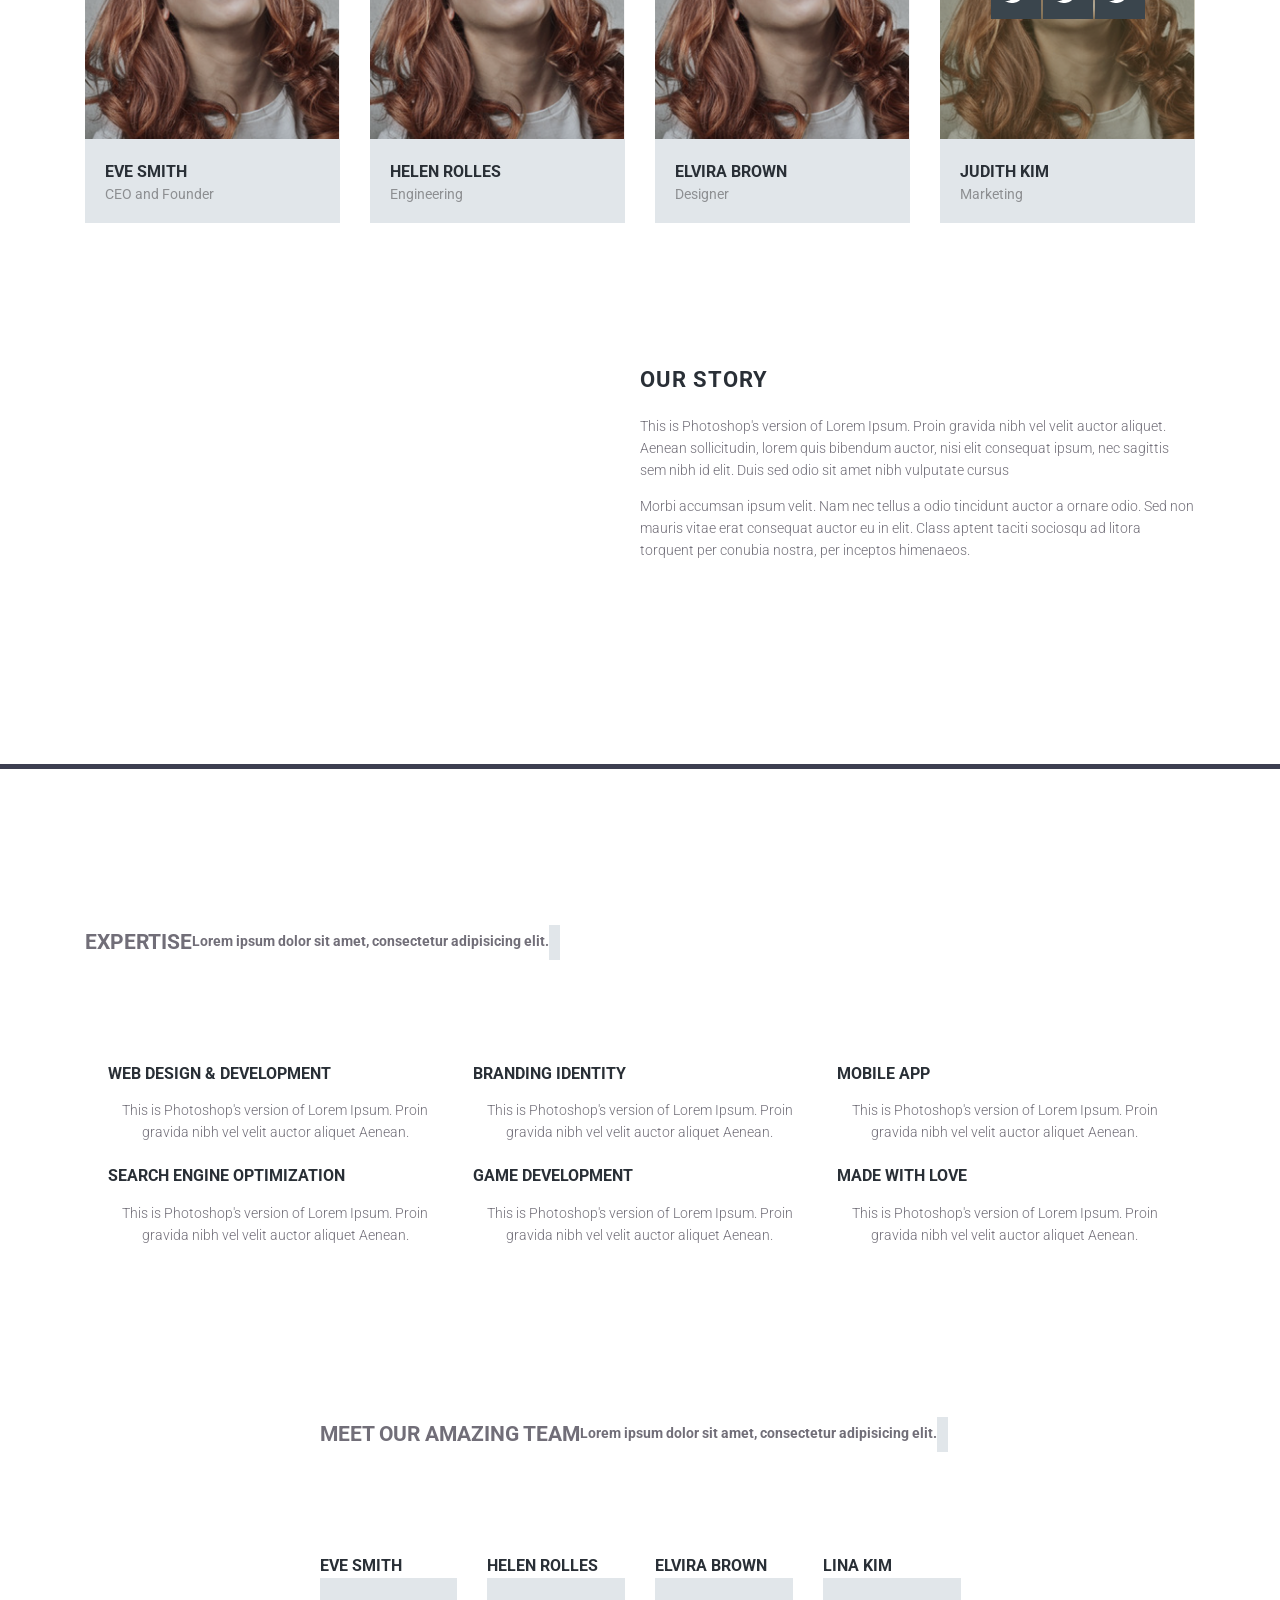
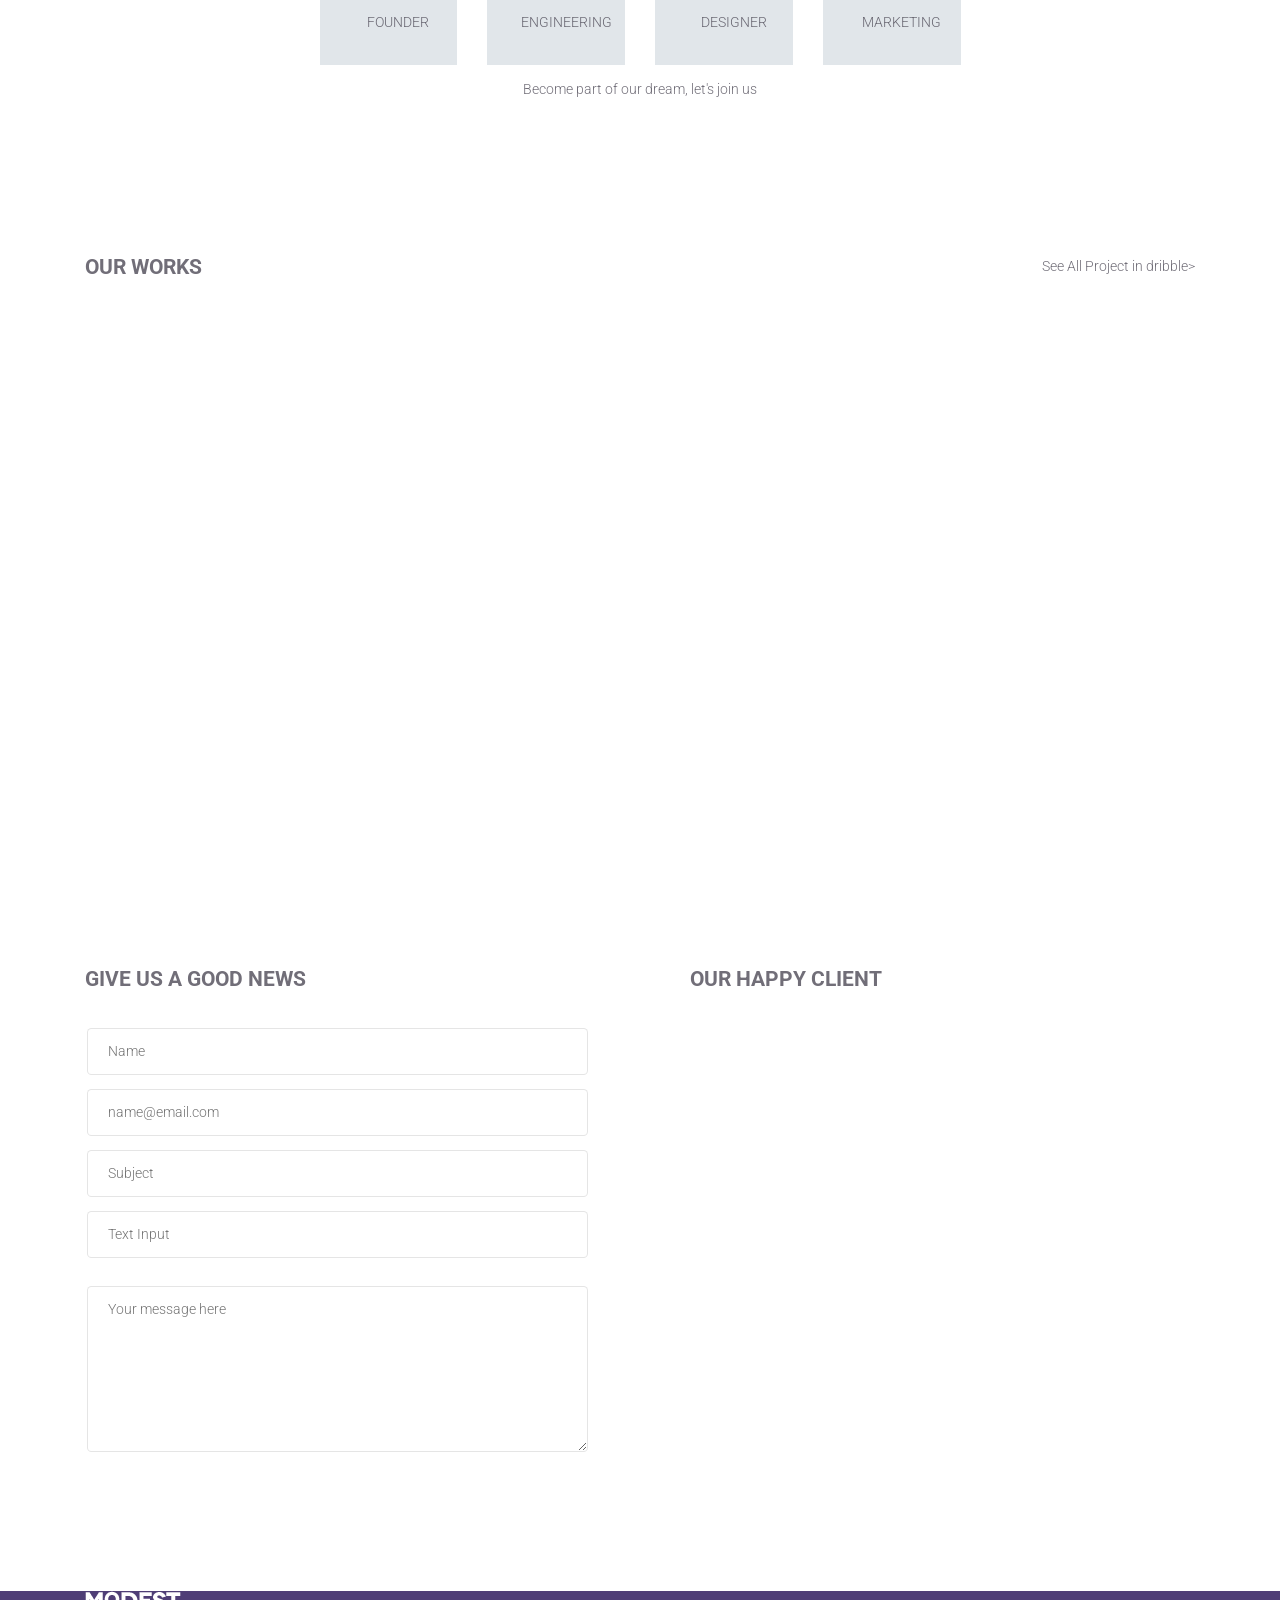
==== commit ce24f22e: "second commit" ====
--- a/index.html
+++ b/index.html
@@ -16,7 +16,7 @@
                     <div class="navbar-container">
                         <div class="navbar-logo"><a href="#"><img src="images/header/logo.png" alt="" class="logo"></a></div>
                         <ul class="navbar-nav">
-                            <li class="nav-li"><a href="#">HOME</a></li>
+                            <li class="nav-li isActive"><a href="#">HOME</a></li>
                             <li class="nav-li"><a href="#">ABOUT</a></li>
                             <li class="nav-li"><a href="#">WORK</a></li>
                             <li class="nav-li"><a href="#">TEAM</a></li>
@@ -37,11 +37,126 @@
                     <div class="container">
                         <div class="slider-title"><h1>WELCOME TO OUR MATKETPLACE</h1></div>
                         <div class="slider-description">
-                            <p>This is Photoshop's version  of Lorem Ipsum. Proin gravida nibh vel velit auctor aliquet. Aenean sollicitudin, lorem quis bibendum auctor, nisi elit consequat ipsum, nec sagittis sem nibh id elit. Duis sed odio sit amet nibh vulputate cursus a sit amet mauris. Morbi accumsan ipsum velit.
-                            </p>
-                        </div>
-                        <button class="button button-primary">VIEW MORE</button>
-                        <button class="button button-primary">VIDEO TOUR</button>
+                            <p>This is Photoshop's version  of Lorem Ipsum. Proin gravida nibh vel velit auctor aliquet. Aenean sollicitudin, lorem quis
+                            </p>
+                        </div>
+                        <div class="slider-buttons">
+                            <button class="button button-primary">VIEW MORE</button>
+                            <button class="button button-primary">VIDEO TOUR</button>
+                        </div>
+                    </div>
+                </div>
+            </div>
+        </section>
+        <section class="about">
+            <div class="container">
+                <div class="heading">
+                   <div class="stripe"></div>
+                    <div class="heading-title"><h1>WE ARE MODEST</h1></div>
+                </div>
+                <div class="about-description">
+                    <p>Lorem ipsum dolor sit amet, consectetur adipiscing elit. Sed nisi metus, tristique ndolor non, ornare sagittis dolor. Nulla vestibulu lacus sed molestie gravida. Crferm entum  quismagna congue, vel sodales arcu vestibulum. Nunc lobortis dui magna, quis lacusullamcorper at. </p>
+                    <p>Phasellus sollicitudin ante eros ornare, sit amet luctus lorem semper. Suspendisse posuere, quamdictum consectetur, augue metus pharetra tellus, eu feugiatloreg egetnisi. Cras ornare bibendum ante, ut bibendum odio convallis eget. vel sodales arcu vestibulum</p>
+                    <div class="about-social">
+                        <div class="about-social-icon">
+                            <img src="images/about/behance.png" alt="">
+                        </div>
+                        <div class="about-social-icon">
+                            <img src="images/about/behance.png" alt="">
+                        </div>
+                        <div class="about-social-icon">
+                            <img src="images/about/behance.png" alt="">
+                        </div>
+                        <div class="about-social-icon">
+                            <img src="images/about/behance.png" alt="">
+                        </div>
+                        <div class="about-social-icon">
+                            <img src="images/about/behance.png" alt="">
+                        </div>
+
+
+                    </div>
+                </div>
+                <div class="about-cards">
+                    <div class="about-card">
+                        <div class="about-card-icon">01</div>
+                        <div class="about-card-container">
+                            <div class="about-card-title">DEDICATION TO THE CUSTOMERS</div>
+                            <div class="about-card-description"><p>Integer vel lacus non dui ullamcorper venenatis. Aliquam vitae tristique nisi, vitae ullamcorper risus. Nam porttitor blandit ultricies.</p></div>
+                        </div>
+                     </div>
+                    <div class="about-card">
+                        <div class="about-card-icon">02</div>
+                        <div class="about-card-container">
+                            <div class="about-card-title">DEDICATION TO THE CUSTOMERS</div>
+                            <div class="about-card-description"><p>Integer vel lacus non dui ullamcorper venenatis. Aliquam vitae tristique nisi, vitae ullamcorper risus. Nam porttitor blandit ultricies.</p></div>
+                        </div>
+                    </div>
+                    <div class="about-card">
+                        <div class="about-card-icon">03</div>
+                        <div class="about-card-container">
+                            <div class="about-card-title">DEDICATION TO THE CUSTOMERS</div>
+                            <div class="about-card-description"><p>Integer vel lacus non dui ullamcorper venenatis. Aliquam vitae tristique nisi, vitae ullamcorper risus. Nam porttitor blandit ultricies.</p></div>
+                        </div>
+                    </div>
+                </div>
+            </div>
+        </section>
+        <section class="team">
+            <div class="container">
+                <div class="heading">
+                    <div class="stripe"></div>
+                    <div class="heading-title"><h1>MEET THE TEAM</h1></div>
+                </div>
+                <div class="gallery">
+                    <div class="grid">
+                        <div class="grid-item-team">
+                            <div class="card">
+                                <div class="card-image"><img src="images/team/judith.png" alt=""></div>
+                                <div class="card-description">
+                                    <div class="card-title">EVE SMITH</div>
+                                    <div class="card-subtitle">CEO and Founder</div>
+                                </div>
+                            </div>
+                        </div>
+                        <div class="grid-item-team">
+                            <div class="card">
+                                <div class="card-image"><img src="images/team/judith.png" alt=""></div>
+                                <div class="card-description">
+                                    <div class="card-title">HELEN ROLLES</div>
+                                    <div class="card-subtitle">Engineering</div>
+                                </div>
+                            </div>
+                        </div>
+                        <div class="grid-item-team">
+                            <div class="card">
+                                <div class="card-image"><img src="images/team/judith.png" alt=""></div>
+                                <div class="card-description">
+                                    <div class="card-title">ELVIRA BROWN</div>
+                                    <div class="card-subtitle">Designer</div>
+                                </div>
+                            </div>
+                        </div>
+                        <div class="grid-item-team">
+                            <div class="card">
+                                <div class="card-image">
+                                    <img src="images/team/judith.png" alt="">
+                                    <div class="card-hover">
+                                        <div class="card-hover-social">
+                                            <div class="card-hover-social-icon"><img src="images/about/twitter.png" alt=""></div>
+                                            <div class="card-hover-social-icon"><img src="images/about/twitter.png" alt=""></div>
+                                            <div class="card-hover-social-icon"><img src="images/about/twitter.png" alt=""></div>
+                                        </div>
+                                    </div>
+                                </div>
+                                <div class="card-description">
+                                    <div class="card-title">JUDITH KIM</div>
+                                    <div class="card-subtitle">Marketing</div>
+                                </div>
+
+                            </div>
+
+                        </div>
                     </div>
                 </div>
             </div>
--- a/css/main.css
+++ b/css/main.css
@@ -336,7 +336,7 @@
   font-family: 'Hammersmith One', sans-serif; }
 
 h1, h2, h3, h4, h5, h6 {
-  font-family: 'Playfair Display', serif; }
+  font-family: 'Roboto', sans-serif; }
 
 .container {
   max-width: 1140px;
@@ -391,17 +391,18 @@
 .button-primary {
   padding: 15px 20px;
   font-family: 'Hammersmith One', sans-serif;
+  font-weight: normal;
   background-color: transparent;
-  font-size: 16px;
+  font-size: 14px;
   border-radius: 2px;
-  color: var(--color-primary);
-  border: solid 1px var(--color-primary); }
+  color: #fff;
+  border: solid 2px #fff; }
 
 .button-primary:hover,
 .button-primary:focus {
-  color: #fff;
   background-color: var(--color-primary);
-  border: solid 1px var(--color-primary); }
+  border: solid 2px var(--color-primary);
+  color: #fff; }
 
 label {
   display: block;
@@ -476,6 +477,31 @@
   color: rgba(65, 61, 75, 0.5);
   border: solid 1px rgba(0, 0, 0, 0.1); }
 
+.card-image {
+  line-height: 0; }
+
+.card-hover {
+  display: -webkit-box;
+  display: -ms-flexbox;
+  display: flex;
+  -ms-flex-wrap: wrap;
+  flex-wrap: wrap;
+  -webkit-box-pack: center;
+  -ms-flex-pack: center;
+  justify-content: center;
+  -webkit-box-align: center;
+  -ms-flex-align: center;
+  align-items: center;
+  width: 100%;
+  /*height: 826px;*/
+  background: rgba(116, 111, 59, 0.3);
+  position: absolute;
+  top: 0;
+  left: 0;
+  right: 0;
+  bottom: 0;
+  z-index: 1; }
+
 .logo {
   display: -webkit-inline-flex;
   display: -ms-inline-flex;
@@ -543,17 +569,34 @@
 
 .nav-li {
   /*flex-basis: calc(100% / 7);*/
-  /*border: 1px solid red;*/
+  border: 2px solid transparent;
+  border-radius: 2px;
   -ms-flex-preferred-size: auto;
   flex-basis: auto;
-  text-align: center; }
+  text-align: center;
+  padding: 8px 10px; }
 
 .navbar a {
   text-decoration: none;
   font-family: 'Roboto', sans-serif;
-  font-size: 13px;
+  font-size: 14px;
   font-weight: bold;
-  color: white; }
+  color: #a4aead; }
+
+.navbar-nav > .isActive {
+  border-color: var(--color-primary); }
+
+.navbar-nav > .isActive > a {
+  color: var(--color-primary); }
+
+.nav-li:hover {
+  /*flex-basis: calc(100% / 7);*/
+  border: 2px solid #a4aead;
+  border-radius: 2px;
+  -ms-flex-preferred-size: auto;
+  flex-basis: auto;
+  text-align: center;
+  padding: 8px 10px; }
 
 .child-width-1-1 > * {
   width: 100%; }
@@ -670,9 +713,9 @@
   display: flex;
   -ms-flex-wrap: wrap;
   flex-wrap: wrap;
-  -webkit-box-pack: center;
-  -ms-flex-pack: center;
-  justify-content: center;
+  -webkit-box-pack: start;
+  -ms-flex-pack: start;
+  justify-content: flex-start;
   -webkit-box-align: center;
   -ms-flex-align: center;
   align-items: center;
@@ -694,14 +737,13 @@
   display: flex;
   -ms-flex-wrap: wrap;
   flex-wrap: wrap;
-  -webkit-box-pack: center;
-  -ms-flex-pack: center;
-  justify-content: center;
+  -webkit-box-pack: start;
+  -ms-flex-pack: start;
+  justify-content: flex-start;
   -webkit-box-align: center;
   -ms-flex-align: center;
   align-items: center;
-  -ms-flex-preferred-size: 50%;
-  flex-basis: 50%; }
+  text-align: left; }
 
 .slider-title {
   -ms-flex-preferred-size: 100%;
@@ -709,6 +751,17 @@
 
 .slider .button {
   margin-top: 35px; }
+
+.slider-description {
+  -ms-flex-preferred-size: 30%;
+  flex-basis: 30%; }
+
+.slider-buttons {
+  -ms-flex-preferred-size: 100%;
+  flex-basis: 100%; }
+
+.slider-buttons > .button {
+  margin-right: 14px; }
 
 section {
   width: 100%;
@@ -844,43 +897,94 @@
   display: flex;
   -ms-flex-wrap: wrap;
   flex-wrap: wrap;
-  -webkit-box-orient: vertical;
-  -webkit-box-direction: normal;
-  -ms-flex-direction: column;
-  flex-direction: column;
-  -webkit-box-pack: center;
-  -ms-flex-pack: center;
-  justify-content: center;
+  -webkit-box-pack: start;
+  -ms-flex-pack: start;
+  justify-content: flex-start;
   -webkit-box-align: center;
   -ms-flex-align: center;
   align-items: center;
   padding-top: 70px;
-  padding-bottom: 80px; }
-
-.heading-title > h2 {
+  padding-bottom: 80px;
+  -ms-flex-preferred-size: 100%;
+  flex-basis: 100%; }
+
+.heading-title > h1 {
   margin-top: 0;
   margin-bottom: 0;
-  font-size: 22px;
+  font-size: 36px;
   font-weight: bold;
   letter-spacing: 1px; }
 
 .heading > .stripe {
-  background-color: #413d4b;
-  opacity: 0.3; }
-
-.team {
-  background-image: url("../../images/team/overlay_team.png");
-  background-size: cover;
-  color: white; }
+  width: 11px;
+  height: 35px;
+  background-color: #e1e6ea;
+  margin-right: 13px; }
+
+.team .grid {
+  -webkit-box-pack: justify;
+  -ms-flex-pack: justify;
+  justify-content: space-between; }
 
 .grid-item-team {
   padding-left: 15px;
   padding-right: 15px;
-  -ms-flex-preferred-size: calc( 100% / 4 - 15px);
-  flex-basis: calc( 100% / 4 - 15px); }
-
-.team .stripe {
-  background-color: white; }
+  -ms-flex-preferred-size: calc( 100% / 4);
+  flex-basis: calc( 100% / 4); }
+
+.team .card .card-image {
+  position: relative; }
+
+.team .card-description {
+  background-color: #e1e6ea;
+  padding-left: 20px;
+  padding-top: 20px;
+  padding-bottom: 17px; }
+
+.card-title {
+  font-size: 16px;
+  font-weight: bold;
+  font-style: normal;
+  font-stretch: normal;
+  text-align: left;
+  color: #292f36; }
+
+.card-subtitle {
+  font-size: 14px;
+  font-weight: normal;
+  font-style: normal;
+  font-stretch: normal;
+  text-align: left;
+  color: #8d8f92; }
+
+.card-hover-social {
+  display: -webkit-box;
+  display: -ms-flexbox;
+  display: flex;
+  -ms-flex-wrap: wrap;
+  flex-wrap: wrap;
+  -webkit-box-pack: center;
+  -ms-flex-pack: center;
+  justify-content: center;
+  -webkit-box-align: center;
+  -ms-flex-align: center;
+  align-items: center; }
+
+.card-hover-social-icon {
+  width: 50px;
+  height: 50px;
+  background-color: #3a454d;
+  display: -webkit-box;
+  display: -ms-flexbox;
+  display: flex;
+  -webkit-box-pack: center;
+  -ms-flex-pack: center;
+  justify-content: center;
+  -webkit-box-align: center;
+  -ms-flex-align: center;
+  align-items: center;
+  margin-right: 1px;
+  margin-left: 1px; }
 
 .works {
   -ms-flex-wrap: wrap;
@@ -1181,3 +1285,93 @@
   font-size: 13px;
   font-weight: bold;
   color: white; }
+
+.about {
+  border-bottom: 3px solid #dde1e4; }
+
+.about .container {
+  display: -webkit-flex;
+  /*display: -ms-flex;*/
+  display: -webkit-box;
+  display: -ms-flexbox;
+  display: flex;
+  -ms-flex-wrap: wrap;
+  flex-wrap: wrap;
+  -webkit-box-pack: justify;
+  -ms-flex-pack: justify;
+  justify-content: space-between;
+  -webkit-box-align: start;
+  -ms-flex-align: start;
+  align-items: flex-start; }
+
+.about-description {
+  -ms-flex-preferred-size: calc( 60% - 15px);
+  flex-basis: calc( 60% - 15px);
+  text-align: left; }
+
+.about-cards {
+  -ms-flex-preferred-size: calc( 40% - 15px);
+  flex-basis: calc( 40% - 15px); }
+
+.about-card {
+  display: -webkit-flex;
+  /*display: -ms-flex;*/
+  display: -webkit-box;
+  display: -ms-flexbox;
+  display: flex;
+  -webkit-box-pack: justify;
+  -ms-flex-pack: justify;
+  justify-content: space-between;
+  -webkit-box-align: start;
+  -ms-flex-align: start;
+  align-items: flex-start; }
+
+.about-card-title {
+  color: #292f36;
+  font-size: 18px;
+  font-weight: bold; }
+
+.about-card-icon {
+  width: 50px;
+  height: 50px;
+  background-color: var(--color-primary);
+  color: #ffffff;
+  font-size: 20px;
+  text-align: center;
+  line-height: 2.3; }
+
+.about-card-container {
+  -ms-flex-preferred-size: 85%;
+  flex-basis: 85%;
+  text-align: left; }
+
+.about-social {
+  display: -webkit-flex;
+  /*display: -ms-flex;*/
+  display: -webkit-box;
+  display: -ms-flexbox;
+  display: flex;
+  -ms-flex-wrap: wrap;
+  flex-wrap: wrap;
+  -webkit-box-pack: start;
+  -ms-flex-pack: start;
+  justify-content: flex-start;
+  -webkit-box-align: center;
+  -ms-flex-align: center;
+  align-items: center; }
+
+.about-social-icon {
+  display: -webkit-flex;
+  /*display: -ms-flex;*/
+  display: -webkit-box;
+  display: -ms-flexbox;
+  display: flex;
+  -webkit-box-pack: center;
+  -ms-flex-pack: center;
+  justify-content: center;
+  -webkit-box-align: center;
+  -ms-flex-align: center;
+  align-items: center;
+  width: 61px;
+  height: 60px;
+  background-color: #c8cdd0; }
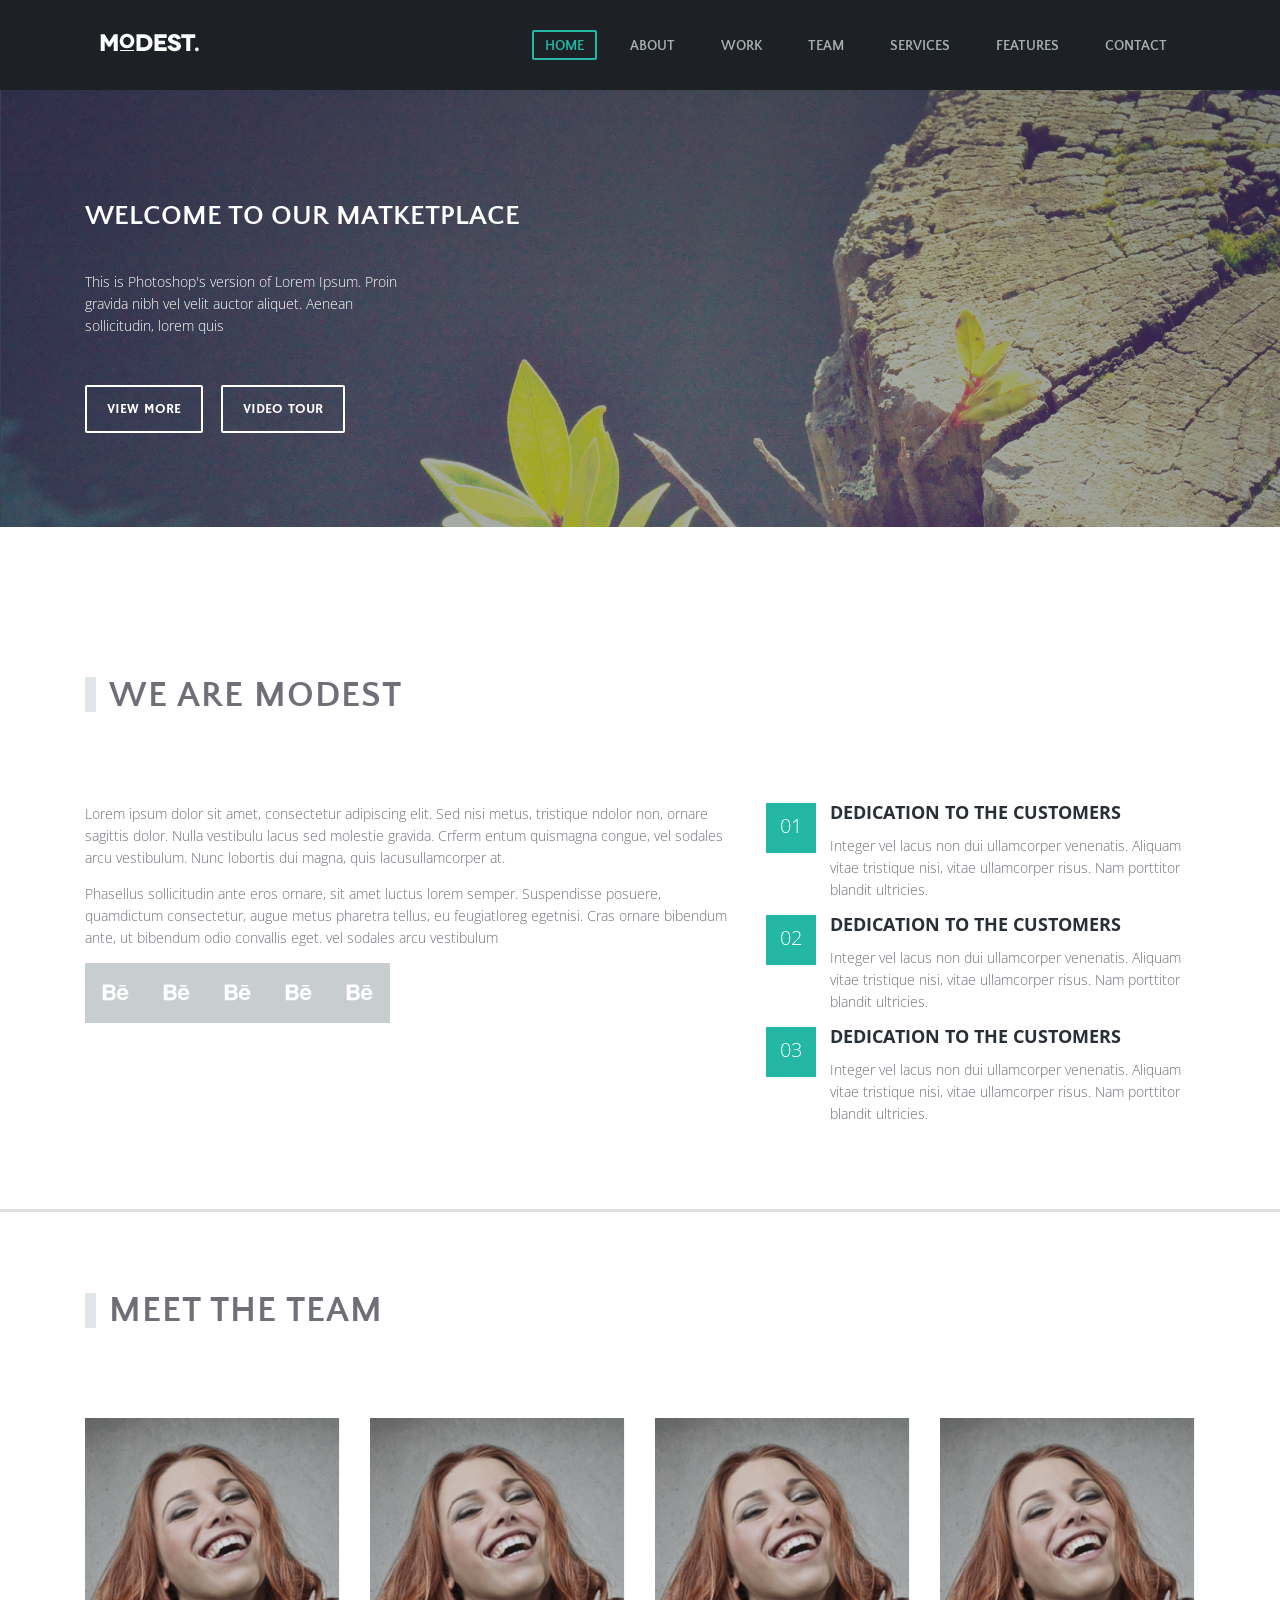
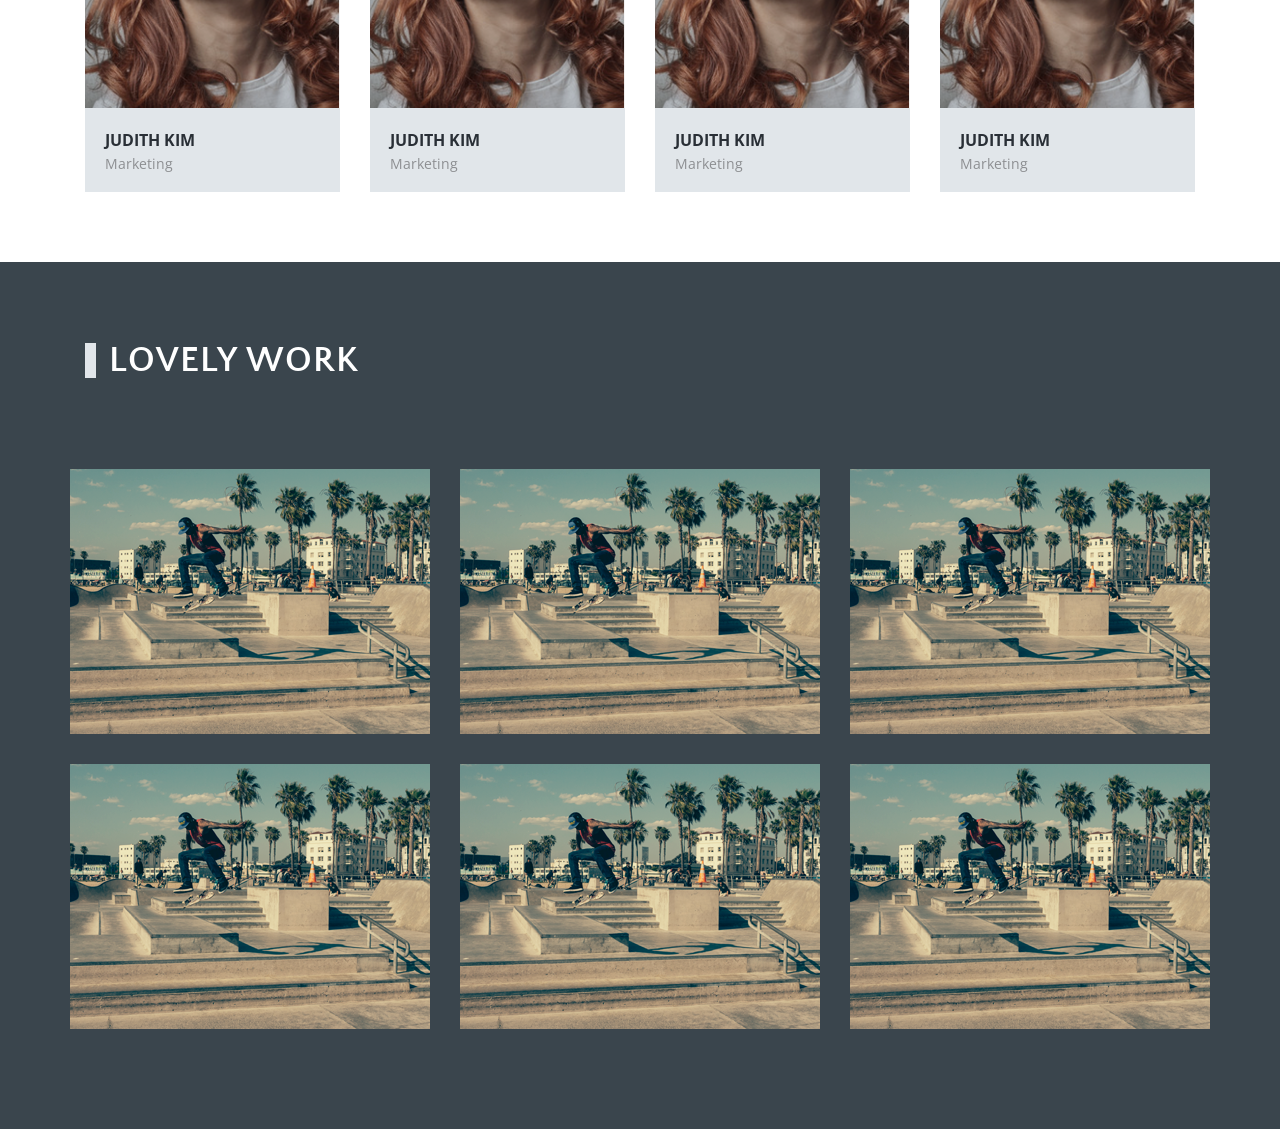
==== commit c7bdfd39: "3th commit" ====
--- a/index.html
+++ b/index.html
@@ -6,6 +6,8 @@
   <meta http-equiv="X-UA-Compatible" content="ie=edge">
   <title>MODEST</title>
   <link href="https://fonts.googleapis.com/css?family=Hammersmith+One|Playfair+Display:700|Roboto:300,400,900" rel="stylesheet">
+  <link href="https://fonts.googleapis.com/css?family=Open+Sans:400,700|Quattrocento+Sans:400,700|Vollkorn" rel="stylesheet">
+  <link href="https://fonts.googleapis.com/css?family=Oswald" rel="stylesheet">
   <link rel="stylesheet" href="css/main.css">
 </head>
 <body>
@@ -112,40 +114,13 @@
                     <div class="grid">
                         <div class="grid-item-team">
                             <div class="card">
-                                <div class="card-image"><img src="images/team/judith.png" alt=""></div>
-                                <div class="card-description">
-                                    <div class="card-title">EVE SMITH</div>
-                                    <div class="card-subtitle">CEO and Founder</div>
-                                </div>
-                            </div>
-                        </div>
-                        <div class="grid-item-team">
-                            <div class="card">
-                                <div class="card-image"><img src="images/team/judith.png" alt=""></div>
-                                <div class="card-description">
-                                    <div class="card-title">HELEN ROLLES</div>
-                                    <div class="card-subtitle">Engineering</div>
-                                </div>
-                            </div>
-                        </div>
-                        <div class="grid-item-team">
-                            <div class="card">
-                                <div class="card-image"><img src="images/team/judith.png" alt=""></div>
-                                <div class="card-description">
-                                    <div class="card-title">ELVIRA BROWN</div>
-                                    <div class="card-subtitle">Designer</div>
-                                </div>
-                            </div>
-                        </div>
-                        <div class="grid-item-team">
-                            <div class="card">
                                 <div class="card-image">
                                     <img src="images/team/judith.png" alt="">
                                     <div class="card-hover">
                                         <div class="card-hover-social">
                                             <div class="card-hover-social-icon"><img src="images/about/twitter.png" alt=""></div>
-                                            <div class="card-hover-social-icon"><img src="images/about/twitter.png" alt=""></div>
-                                            <div class="card-hover-social-icon"><img src="images/about/twitter.png" alt=""></div>
+                                            <div class="card-hover-social-icon"><img src="images/about/facebook.png" alt=""></div>
+                                            <div class="card-hover-social-icon"><img src="images/about/dribble.png" alt=""></div>
                                         </div>
                                     </div>
                                 </div>
@@ -153,15 +128,140 @@
                                     <div class="card-title">JUDITH KIM</div>
                                     <div class="card-subtitle">Marketing</div>
                                 </div>
-
-                            </div>
-
-                        </div>
-                    </div>
-                </div>
-            </div>
-        </section>
-        <section class="story">
+                            </div>
+                        </div>
+                        <div class="grid-item-team">
+                            <div class="card">
+                                <div class="card-image">
+                                    <img src="images/team/judith.png" alt="">
+                                    <div class="card-hover">
+                                        <div class="card-hover-social">
+                                            <div class="card-hover-social-icon"><img src="images/about/twitter.png" alt=""></div>
+                                            <div class="card-hover-social-icon"><img src="images/about/facebook.png" alt=""></div>
+                                            <div class="card-hover-social-icon"><img src="images/about/dribble.png" alt=""></div>
+                                        </div>
+                                    </div>
+                                </div>
+                                <div class="card-description">
+                                    <div class="card-title">JUDITH KIM</div>
+                                    <div class="card-subtitle">Marketing</div>
+                                </div>
+                            </div>
+                        </div>
+                        <div class="grid-item-team">
+                            <div class="card">
+                                <div class="card-image">
+                                    <img src="images/team/judith.png" alt="">
+                                    <div class="card-hover">
+                                        <div class="card-hover-social">
+                                            <div class="card-hover-social-icon"><img src="images/about/twitter.png" alt=""></div>
+                                            <div class="card-hover-social-icon"><img src="images/about/facebook.png" alt=""></div>
+                                            <div class="card-hover-social-icon"><img src="images/about/dribble.png" alt=""></div>
+                                        </div>
+                                    </div>
+                                </div>
+                                <div class="card-description">
+                                    <div class="card-title">JUDITH KIM</div>
+                                    <div class="card-subtitle">Marketing</div>
+                                </div>
+                            </div>
+                        </div>
+                        <div class="grid-item-team">
+                            <div class="card">
+                                <div class="card-image">
+                                    <img src="images/team/judith.png" alt="">
+                                    <div class="card-hover">
+                                        <div class="card-hover-social">
+                                            <div class="card-hover-social-icon"><img src="images/about/twitter.png" alt=""></div>
+                                            <div class="card-hover-social-icon"><img src="images/about/facebook.png" alt=""></div>
+                                            <div class="card-hover-social-icon"><img src="images/about/dribble.png" alt=""></div>
+                                        </div>
+                                    </div>
+                                </div>
+                                <div class="card-description">
+                                    <div class="card-title">JUDITH KIM</div>
+                                    <div class="card-subtitle">Marketing</div>
+                                </div>
+                            </div>
+                        </div>
+                    </div>
+                </div>
+            </div>
+        </section>
+        <section class="works">
+            <div class="container">
+                <div class="heading">
+                    <div class="stripe"></div>
+                    <div class="heading-title"><h1>LOVELY WORK</h1></div>
+                </div>
+                <div class="grid grid-works">
+                    <div class="grid-item">
+                        <div class="card card-works">
+                            <img src="images/work/work1.png" alt="works" class="works">
+                            <div class="card-works-hover">
+                                <div class="overlay"><h1>+</h1></div>
+                                <div class="card-title-works">PARTNERSHIP GUIDELINES</div>
+                            </div>
+                        </div>
+                    </div>
+                    <div class="grid-item">
+                        <div class="card card-works">
+                            <img src="images/work/work1.png" alt="works" class="works">
+                            <div class="card-works-hover">
+                                <div class="overlay"><h1>+</h1></div>
+                                <div class="card-title-works">PARTNERSHIP GUIDELINES</div>
+                            </div>
+                        </div>
+                    </div>
+                    <div class="grid-item">
+                        <div class="card card-works">
+                            <img src="images/work/work1.png" alt="works" class="works">
+                            <div class="card-works-hover">
+                                <div class="overlay"><h1>+</h1></div>
+                                <div class="card-title-works">PARTNERSHIP GUIDELINES</div>
+                            </div>
+                        </div>
+                    </div>
+                    <div class="grid-item">
+                        <div class="card card-works">
+                            <img src="images/work/work1.png" alt="works" class="works">
+                            <div class="card-works-hover">
+                                <div class="overlay"><h1>+</h1></div>
+                                <div class="card-title-works">PARTNERSHIP GUIDELINES</div>
+                            </div>
+                        </div>
+                    </div>
+                    <div class="grid-item">
+                        <div class="card card-works">
+                            <img src="images/work/work1.png" alt="works" class="works">
+                            <div class="card-works-hover">
+                                <div class="overlay"><h1>+</h1></div>
+                                <div class="card-title-works">PARTNERSHIP GUIDELINES</div>
+                            </div>
+                        </div>
+                    </div>
+                    <div class="grid-item">
+                        <div class="card card-works">
+                            <img src="images/work/work1.png" alt="works" class="works">
+                            <div class="card-works-hover">
+                                <div class="overlay"><h1>+</h1></div>
+                                <div class="card-title-works">PARTNERSHIP GUIDELINES</div>
+                            </div>
+                        </div>
+                    </div>
+                </div>
+            </div>
+        </section>
+
+
+
+
+
+
+
+
+
+      <!--  <section class="story">
             <div class="container">
                 <div class="logo-story"><img src="images/about/logo_about.png" alt="" class="story-logo"></div>
                 <div class="card-story">
@@ -452,7 +552,7 @@
                     </div>
                 </div>
             </div>
-        </footer>
+        </footer>-->
     </div>
 </body>
 </html>
--- a/css/main.css
+++ b/css/main.css
@@ -1,3 +1,4 @@
+/*font-family: 'Vollkorn', serif;*/
 /*! normalize.css v8.0.0 | MIT License | github.com/necolas/normalize.css */
 /* Document
    ========================================================================== */
@@ -301,16 +302,18 @@
 [hidden] {
   display: none; }
 
+/*font-family: 'Vollkorn', serif;*/
 html {
   -webkit-box-sizing: border-box;
   box-sizing: border-box;
-  font-family: 'Roboto', sans-serif; }
+  font-family: "Open Sans", sans-serif; }
 
 :root {
   --color-primary: #23b7a4; }
 
 a {
-  color: var(--color-primary); }
+  color: var(--color-primary);
+  line-height: 1; }
 
 *, *::before, *::after {
   -webkit-box-sizing: inherit;
@@ -318,26 +321,30 @@
 
 img {
   max-width: 100%;
-  height: auto; }
+  height: auto;
+  -o-object-fit: cover;
+  object-fit: cover; }
 
 .wrapper {
   overflow: hidden;
   /*position: relative;*/
   width: 100%; }
 
+/*font-family: 'Vollkorn', serif;*/
 body {
-  font-family: 'Roboto', sans-serif;
+  font-family: "Open Sans", sans-serif;
   font-size: 14px;
   font-weight: 300;
   line-height: 1.57;
   color: rgba(65, 61, 75, 0.75); }
 
 .button {
-  font-family: 'Hammersmith One', sans-serif; }
+  font-family: "Quattrocento Sans", sans-serif; }
 
 h1, h2, h3, h4, h5, h6 {
-  font-family: 'Roboto', sans-serif; }
-
+  font-family: "Quattrocento Sans", sans-serif; }
+
+/*font-family: 'Vollkorn', serif;*/
 .container {
   max-width: 1140px;
   padding-left: 15px;
@@ -565,6 +572,9 @@
   -webkit-box-pack: justify;
   -ms-flex-pack: justify;
   justify-content: space-between;
+  -webkit-box-align: center;
+  -ms-flex-align: center;
+  align-items: center;
   text-align: center; }
 
 .nav-li {
@@ -574,11 +584,11 @@
   -ms-flex-preferred-size: auto;
   flex-basis: auto;
   text-align: center;
-  padding: 8px 10px; }
+  padding: 2px 11px; }
 
 .navbar a {
   text-decoration: none;
-  font-family: 'Roboto', sans-serif;
+  font-family: 'Quattrocento Sans', sans-serif;
   font-size: 14px;
   font-weight: bold;
   color: #a4aead; }
@@ -596,7 +606,7 @@
   -ms-flex-preferred-size: auto;
   flex-basis: auto;
   text-align: center;
-  padding: 8px 10px; }
+  padding: 2px 11px; }
 
 .child-width-1-1 > * {
   width: 100%; }
@@ -648,9 +658,9 @@
   display: flex;
   -ms-flex-wrap: wrap;
   flex-wrap: wrap;
-  -webkit-box-pack: center;
-  -ms-flex-pack: center;
-  justify-content: center;
+  -webkit-box-pack: justify;
+  -ms-flex-pack: justify;
+  justify-content: space-between;
   margin-left: -15px;
   margin-right: -15px; }
 
@@ -930,7 +940,10 @@
   padding-left: 15px;
   padding-right: 15px;
   -ms-flex-preferred-size: calc( 100% / 4);
-  flex-basis: calc( 100% / 4); }
+  flex-basis: calc( 100% / 4);
+  -webkit-box-flex: 1;
+  -ms-flex-positive: 1;
+  flex-grow: 1; }
 
 .team .card .card-image {
   position: relative; }
@@ -983,16 +996,86 @@
   -webkit-box-align: center;
   -ms-flex-align: center;
   align-items: center;
-  margin-right: 1px;
-  margin-left: 1px; }
-
+  margin: 1px; }
+
+.card-hover {
+  opacity: 0; }
+
+.team .card {
+  cursor: pointer; }
+  .team .card:hover .card-hover {
+    opacity: 1; }
+    .team .card:hover .card-hover-social-icon:hover {
+      opacity: 0.5; }
+    .team .card:hover .card-hover-social-icon:hover img {
+      opacity: 0.5; }
+  .team .card:hover .card-description > * {
+    color: #ffffff; }
+  .team .card:hover .card-description {
+    background-color: #3a454d; }
+
+/*font-family: 'Vollkorn', serif;*/
 .works {
-  -ms-flex-wrap: wrap;
-  flex-wrap: wrap; }
-
-.works > .container {
-  -ms-flex-preferred-size: 100%;
-  flex-basis: 100%; }
+  background-color: #3a454d; }
+  .works .heading {
+    color: #ffffff; }
+  .works .grid-item {
+    -ms-flex-preferred-size: calc( 100% / 3 - 20px);
+    flex-basis: calc( 100% / 3 - 20px);
+    padding-bottom: 30px; }
+
+.card-works {
+  position: relative;
+  line-height: 0; }
+  .card-works-hover {
+    position: absolute;
+    top: 0;
+    left: 0;
+    right: 0;
+    bottom: 0;
+    z-index: 1;
+    /*line-height: 0;*/
+    background: rgba(116, 102, 16, 0.33);
+    display: -webkit-flex;
+    /*display: -ms-flex;*/
+    display: -webkit-box;
+    display: -ms-flexbox;
+    display: flex;
+    -webkit-box-orient: vertical;
+    -webkit-box-direction: normal;
+    -ms-flex-direction: column;
+    flex-direction: column;
+    -webkit-box-pack: center;
+    -ms-flex-pack: center;
+    justify-content: center;
+    opacity: 0; }
+    .card-works-hover h1 {
+      color: #ffffff;
+      font-size: 50px; }
+    .card-works-hover .overlay {
+      display: -webkit-flex;
+      /*display: -ms-flex;*/
+      display: -webkit-box;
+      display: -ms-flexbox;
+      display: flex;
+      -webkit-box-pack: center;
+      -ms-flex-pack: center;
+      justify-content: center;
+      -ms-flex-preferred-size: 80%;
+      flex-basis: 80%;
+      -webkit-box-align: center;
+      -ms-flex-align: center;
+      align-items: center; }
+    .card-works-hover .card-title-works {
+      -ms-flex-preferred-size: 20%;
+      flex-basis: 20%;
+      height: 60px;
+      background-color: #1d2126;
+      text-align: left;
+      color: #ffffff;
+      padding: 25px 20px; }
+  .card-works:hover .card-works-hover {
+    opacity: 1; }
 
 .works-heading {
   display: -webkit-flex;
@@ -1047,13 +1130,7 @@
   flex-basis: calc( 100% / 6); }
 
 .works .button {
-  margin-top: 70px; }
-
-.arrow-prev {
-  padding-right: 30px; }
-
-.arrow-next {
-  padding-left: 30px; }
+  /*margin-top: 70px;*/ }
 
 .review {
   background-image: url("../../images/review/overlay_review.png");
@@ -1309,6 +1386,9 @@
   flex-basis: calc( 60% - 15px);
   text-align: left; }
 
+.about-description > p {
+  margin-top: 0; }
+
 .about-cards {
   -ms-flex-preferred-size: calc( 40% - 15px);
   flex-basis: calc( 40% - 15px); }
@@ -1329,7 +1409,8 @@
 .about-card-title {
   color: #292f36;
   font-size: 18px;
-  font-weight: bold; }
+  font-weight: bold;
+  line-height: 1; }
 
 .about-card-icon {
   width: 50px;
